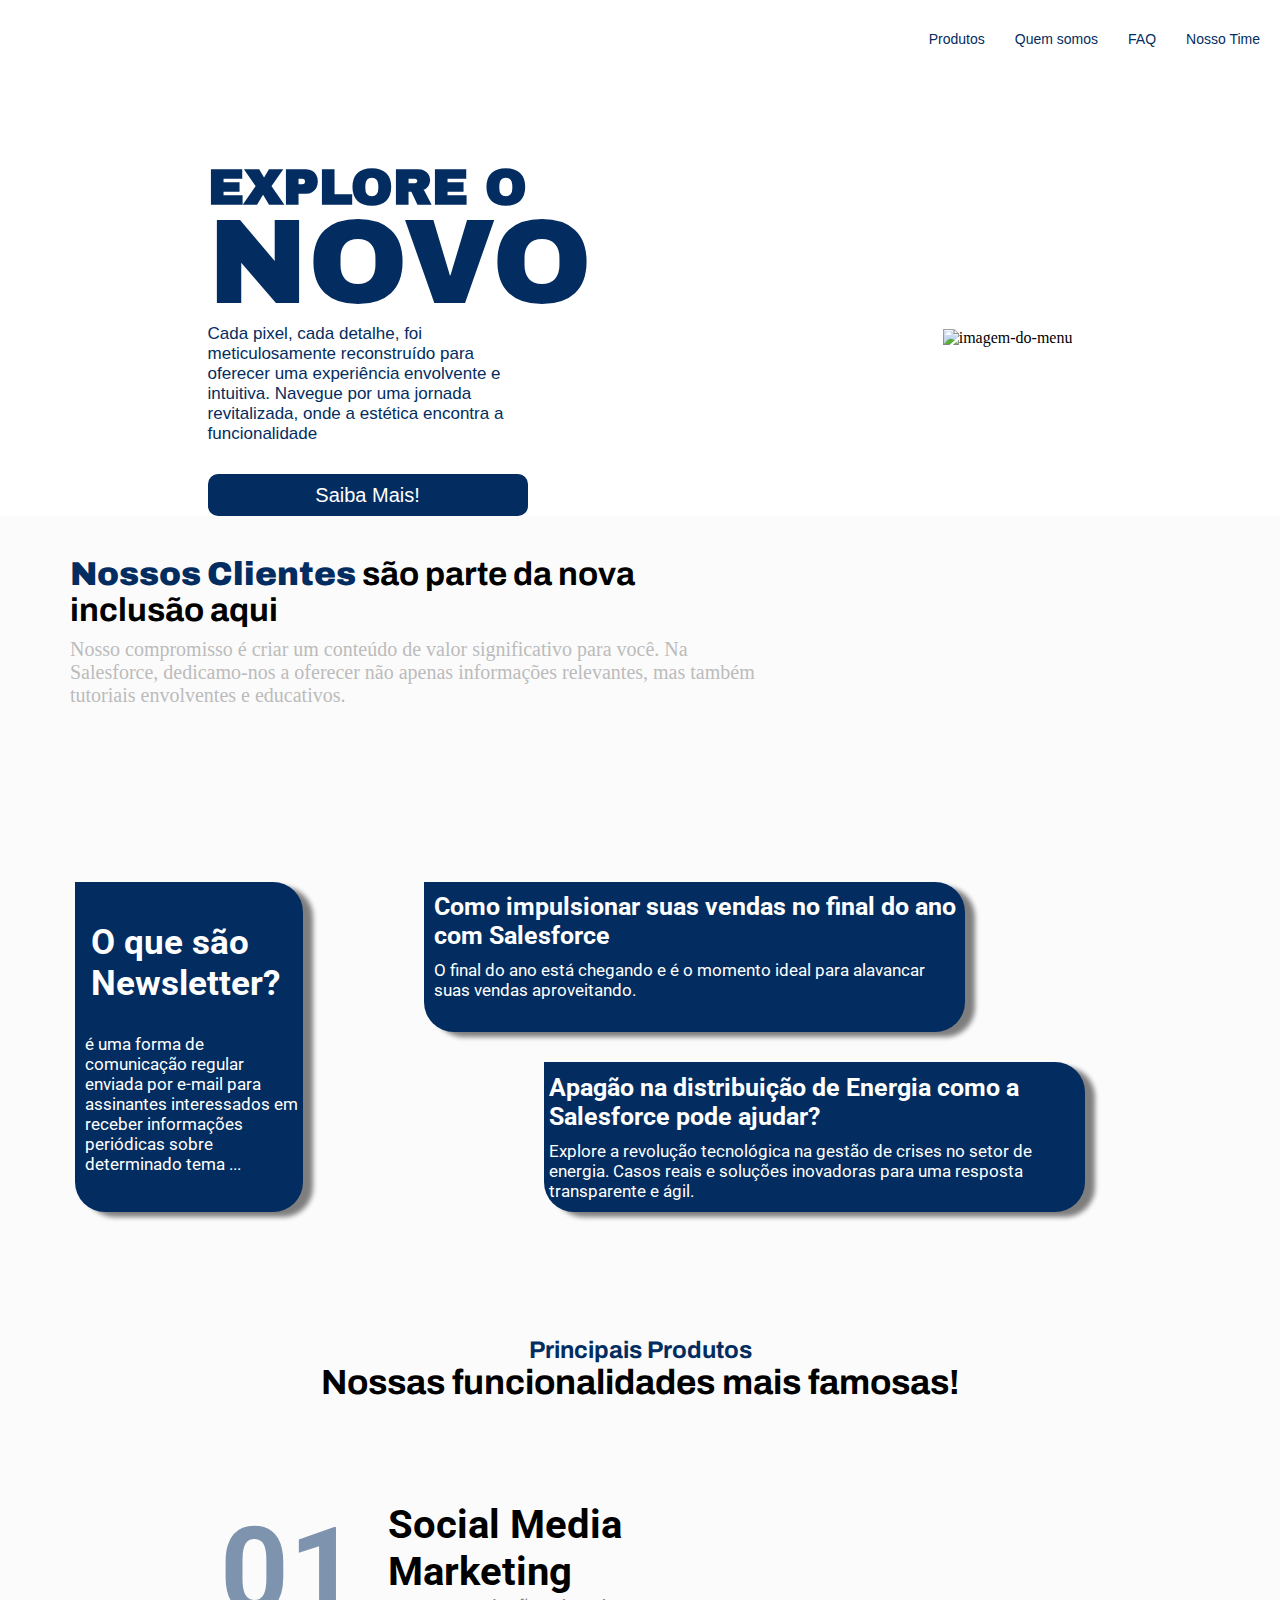
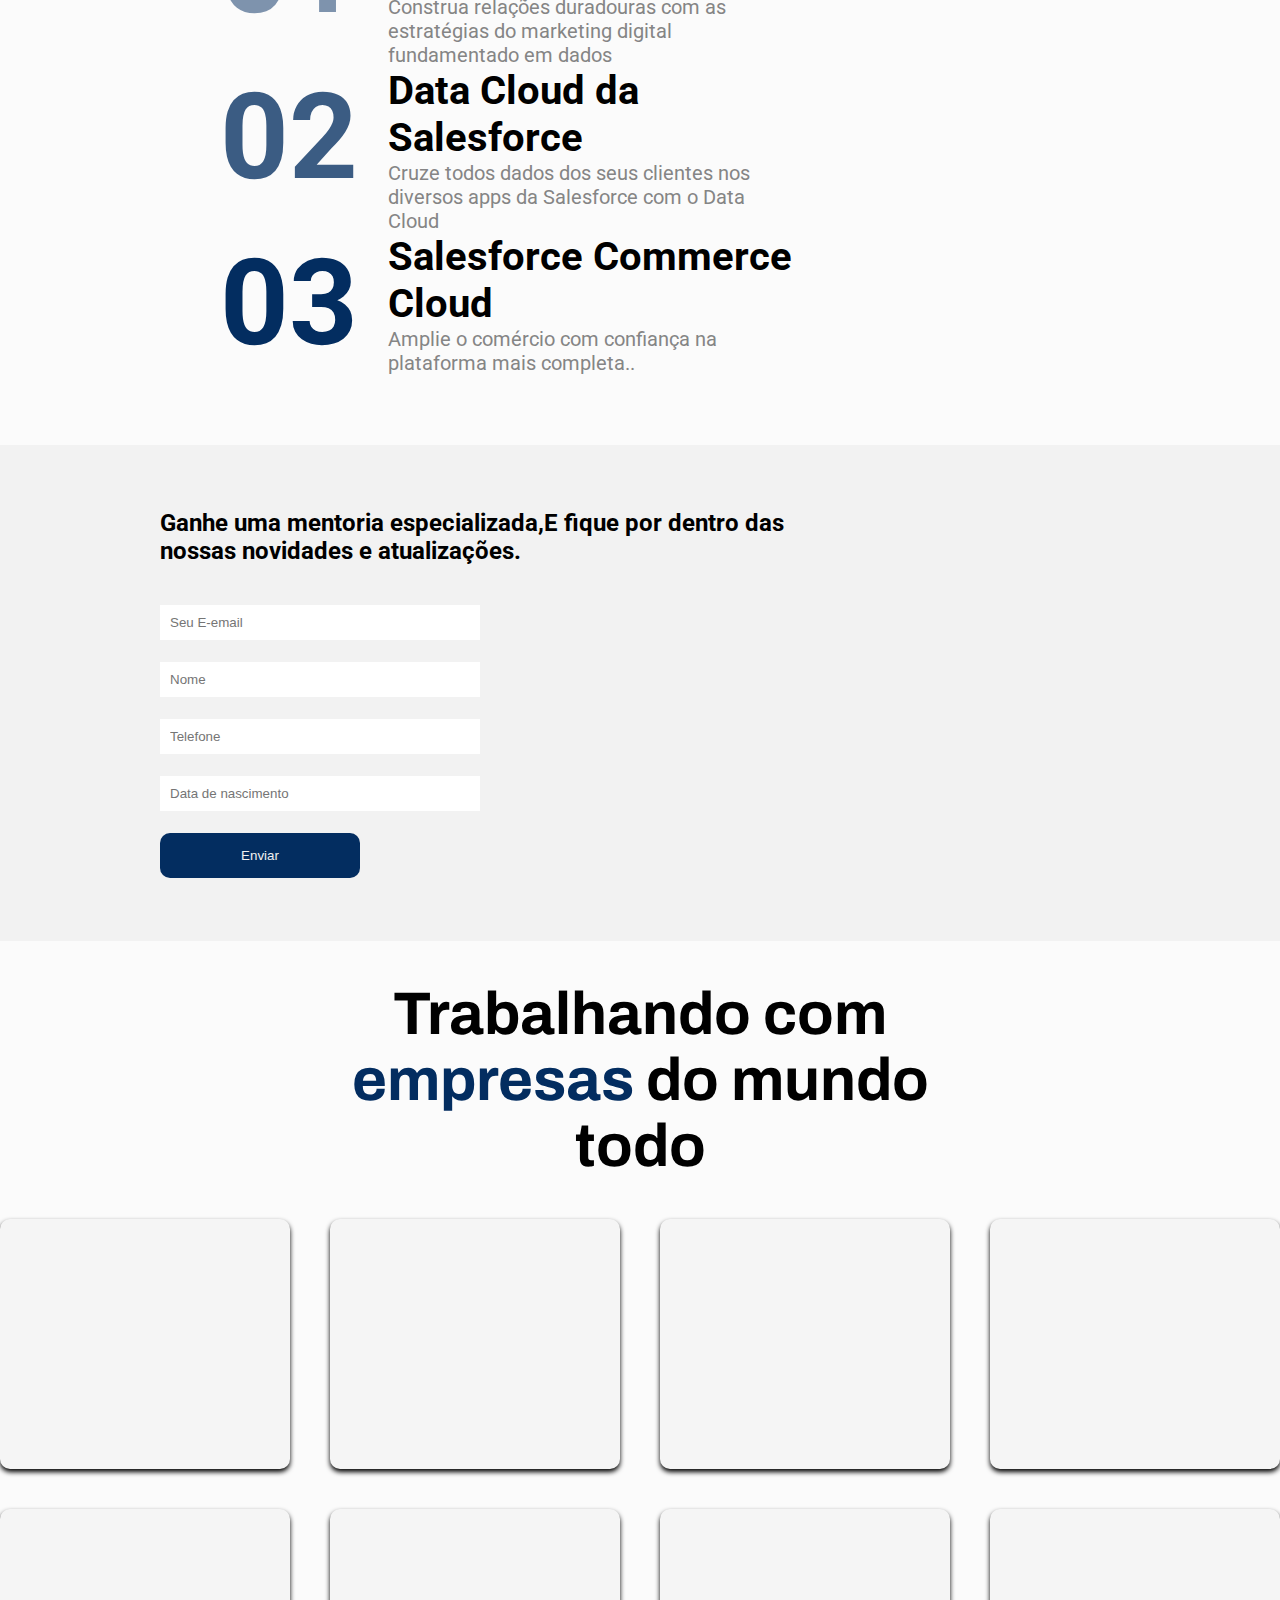
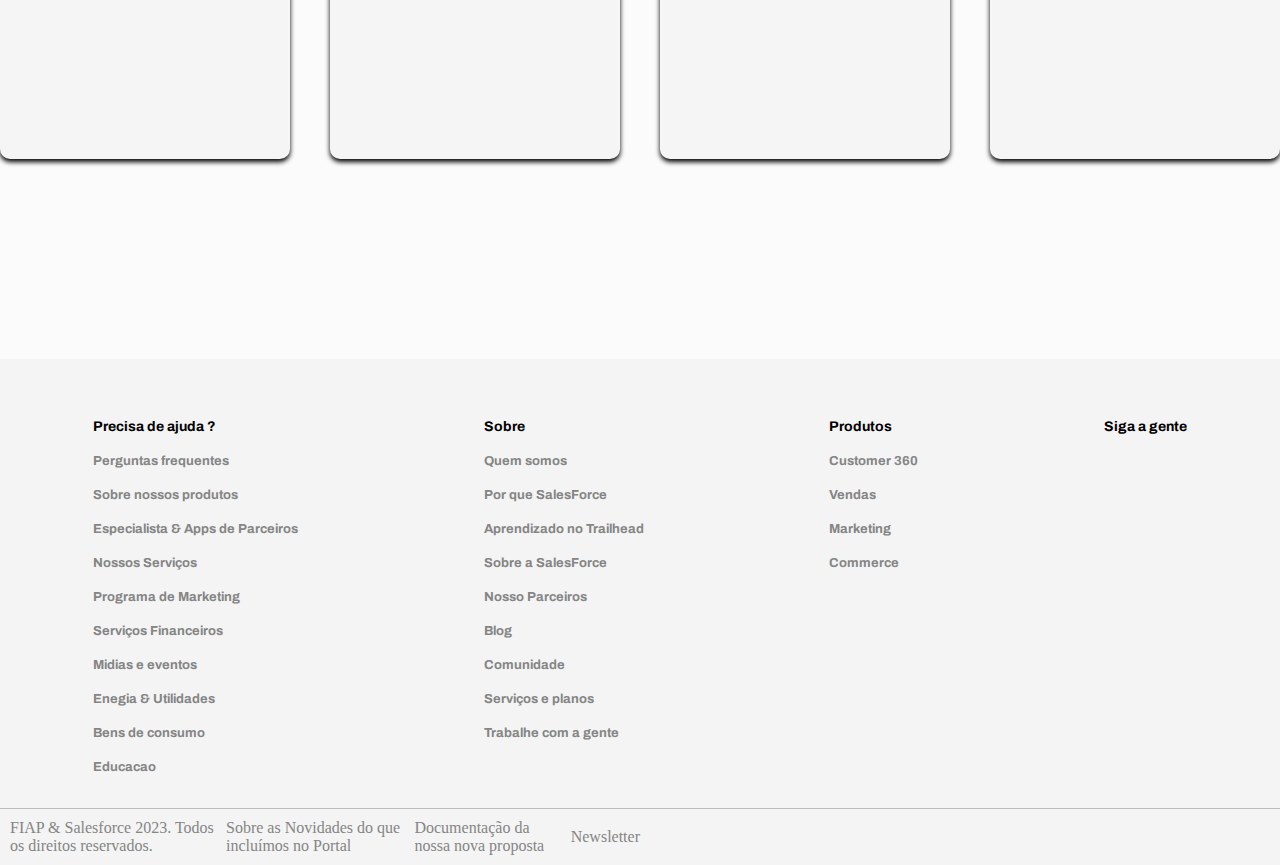
==== index.html @ 3d57b6ba "criando menu hamburguer" ====
<!DOCTYPE html>
<html lang="pt_BR">
<head>
    <meta charset="UTF-8">
    <meta name="viewport" content="width=device-width, initial-scale=1.0">
    <title>SalesFoce</title>
    <link rel="stylesheet" href="./style/style.css">
    <link href="https://fonts.googleapis.com/icon?family=Material+Icons"
      rel="stylesheet">
</head>
<body>
    <header>
  
        <nav class="menu">
            <img class="logo-menu-salesforce" src="./logo/Logo Sales.png" alt="">
        
            <span id="burguer" class="material-icons md-dark" onclick="clickMenu()">menu</span>
            <ul id="linksNavegacao" class="links-de-navegacao">
                <li>
                    <a class="link" href="">Produtos</a>
                </li>
                <li>
                    <a class="link" href="">Quem somos</a>
                </li>
                <li>
                    <a class="link" href="">FAQ</a>
                </li>
                <li>
                    <a class="link" href="">Nosso Time</a>
                </li>
            </ul>
        </nav>
    </header>

    <main>
        <section class="tituloMenu">
            <div class="texto-titulo">
                <h1>EXPLORE O <strong class="titulo-novo">NOVO</strong></h1>
                <p>Cada pixel, cada detalhe, foi meticulosamente reconstruído para oferecer uma experiência envolvente e intuitiva. Navegue por uma jornada revitalizada, onde a estética encontra a 
                 funcionalidade</p>

                <button class="botao-titulo">Saiba Mais!</button>
            </div>

            <img id="imgTituloMenu" src="./imagem/Logo.png" alt="imagem-do-menu">
        </section>

        <section class="titulo-introducao">
                <h2><strong class="nossos-clientes">Nossos Clientes</strong> são parte da
                    nova inclusão aqui</h2>

                <p>Nosso compromisso é criar um conteúdo de valor significativo para você. Na Salesforce, dedicamo-nos a oferecer não apenas informações relevantes, mas também tutoriais envolventes e educativos.</p>
        </section>

        <section class="introducao-card  ">
            <div class="card cardMobile bordaESombra">
                <h2> O que são Newsletter?</h2>
                <p>é uma forma de comunicação regular enviada por e-mail para assinantes interessados em receber informações periódicas sobre determinado tema ...</p>
            </div>

            <div class="cards-imagens">

                <div class="card-esquerda-imagem cardMobile ">
                    <div class="card-meio cardMobile bordaESombra">
                        <h2>Como impulsionar suas vendas no final do ano com Salesforce</h2>
                        <p>O final do ano está chegando e é o momento ideal para alavancar suas vendas aproveitando.</p>
                    </div>
                    
                    <img class="card-imagem-esquerda bordaESombra" src="./imagem/unsplash_wD1LRb9OeEo.jpg" alt="">
                </div>
                
                
                <div class="card-direita-imagem cardMobile">
                    <img class="imagem-card-da-direita bordaESombra" src="./imagem/unsplash_376KN_ISplE.png" alt="">
                    
                    <div class="card-direita bordaESombra">
                        <h2>Apagão na distribuição de Energia como a Salesforce pode ajudar?</h2>
                        <p>Explore a revolução tecnológica na gestão de crises no setor de energia. Casos reais e soluções inovadoras para uma resposta transparente e ágil.</p>
                    </div>
                </div>
                
            </div>
            
            <img class="bordaESombra" src="./imagem/unsplash_mpN7xjKQ_Ns.jpg" alt="">
            
        </section>
        
        <section class="principais-produtos">
            <h2 class="titulo-principais-produtos">Principais Produtos <span class="nossas-funcionalidades">Nossas funcionalidades mais famosas!</span></h2>
            
            <div class="produtos-principais">
                <div class="sequencia-principais-produtos">
                    <div class="produtos">
                        <span class="numeros-produtos numero-um">01</span>
                        <div class="texto-produtos">
                            <h1>Social Media Marketing</h1>
                            <p>Construa relações duradouras com as estratégias do marketing digital fundamentado em dados </p>
                        </div>
                        
                    </div>

                    <div class="produtos">
                        <span class="numeros-produtos numero-dois">02</span>
                        <div class="texto-produtos">
                            <h1>Data Cloud da Salesforce</h1>
                            <p>Cruze todos dados dos seus clientes nos diversos apps da Salesforce com o Data Cloud</p>
                        </div>
                </div>

                <div class="produtos">
                        <span class="numeros-produtos numero-tres">03</span>
                        <div class="texto-produtos">
                            <h1>Salesforce Commerce Cloud </h1>
                            <p>Amplie o comércio com confiança na plataforma mais completa..  </p>
                        </div>
                    </div>
                </div>

                <img class="imagem-urso"  src="./imagem/image 24.png" alt="">
            </div>
        </section>

        <section class="ganhe-mentoria"> 
            <div class="formulario-ganhe">
                <h2 class="titulo-ganhe-mentoria">Ganhe uma mentoria especializada,E fique por dentro das nossas novidades e atualizações.</h2>

                <form action="" class="fomulario">
                    <input type="email" placeholder="Seu E-email" required>

                    <input type="nome"  placeholder="Nome" required>

                    <input type="text" placeholder="Telefone" required >

                    <input type="text" placeholder="Data de nascimento" required>

                    <button class="botao-formulario" s>Enviar</button>
                </form>
           </div>
            <img src="./imagem/php-sf-blog-removebg-preview 1.png" alt="">
        </section>

        <section class="cards-empresa">
            <h2>Trabalhando com <span class="empresas">empresas </span>do mundo todo</h2>
            <div class="cards-parceiros">
                <div class="cards-empresas">
                    <img src="./imagem-empresa/5.png" alt="">
                </div>

                <div class="cards-empresas">
                    <img src="./imagem-empresa/1.png" alt="">
                </div>

                <div class="cards-empresas">
                    <img src="./imagem-empresa/3.png" alt="">
                </div>

                <div class="cards-empresas">
                    <img src="./imagem-empresa/4.png" alt="">
                </div>

                <div class="cards-empresas">
                    <img src="./imagem-empresa/2.png" alt="">
                </div>

                <div class="cards-empresas">
                    <img src="./imagem-empresa/6.png" alt="">
                </div>

                <div class="cards-empresas">
                    <img src="./imagem-empresa/7.png" alt="">
                </div>

                <div class="cards-empresas">
                    <img src="./imagem-empresa/1.png" alt="">
                </div>
            </div>
        </section>
    </main>

    <footer class="rodape">
        <div class="rodape-conteudo">
            <div class="conteudo">
                <h3>Precisa de ajuda ?</h3>
                <a href="">Perguntas frequentes</a>
                <a href="">Sobre nossos produtos</a>
                <a href="">Especialista & Apps de Parceiros</a>
                <a href="">Nossos Serviços</a>
                <a href="">Programa de Marketing</a>
                <a href="">Serviços Financeiros</a>
                <a href="">Midias e eventos</a>
                <a href="">Enegia & Utilidades</a>
                <a href="">Bens de consumo</a>
                <a href="">Educacao</a>
            </div>

            <div class="conteudo">
                <h3>Sobre</h3>
                <a href="">Quem somos</a>
                <a href="">Por que SalesForce</a>
                <a href="">Aprendizado no Trailhead</a>
                <a href="">Sobre a SalesForce</a>
                <a href="">Nosso Parceiros</a>
                <a href="">Blog</a>
                <a href="">Comunidade</a>
                <a href="">Serviços e planos</a>
                <a href="">Trabalhe com a gente</a>
            </div>

            <div class="conteudo">
                <h3>Produtos</h3>
                <a href="">Customer 360</a>
                <a href="">Vendas</a>
                <a href="">Marketing</a>
                <a href="">Commerce</a>
            </div>

            <div class="conteudo">
                <h3>Siga a gente</h3>
                <a href="#">
                    <i class="fa-brands fa-instagram"></i>
                </a>

                <a href="#">
                    <i class="fa-brands fa-facebook"></i>
                </a>

                <a href="">
                    <i class="fa-brands fa-linkedin"></i>
                </a>

            </div>
        </div>
    </footer>

    <footer class="segundo-rodape">

         <div class="segundo-rodape-conteudo">
            
            <div class="conteudo-rodape">
                <a href="">FIAP & Salesforce 2023.
                    Todos os direitos reservados.</a>
            </div>

            <div class="conteudo-rodape">
                <a href="">Sobre as Novidades do que incluímos no Portal</a>
            </div>

            <div class="conteudo-rodape">
                <a href="">Documentação da nossa nova proposta</a>
            </div>

            <div class="conteudo-rodape">
                <a href="">Newsletter</a>
            </div>
            <img src="./logo/Logo Sales.png" alt="">
        </div>
        <img class="logo-fiap" src="./logo/Logo Fiap.png" alt="">
    </footer>
    <script>
        function clickMenu(){
           if( linksNavegacao.style.display == 'block'){
                linksNavegacao.style.display = 'none'
           }else{
            linksNavegacao.style.display = 'block'
           }
        }
    </script>    
</body>
</html>
---- style/style.css ----
@import url('https://fonts.googleapis.com/css2?family=Archivo+Black&display=swap');
@import url('https://fonts.googleapis.com/css2?family=Archivo:wght@100;200;300;400;500;600&display=swap');
@import url('https://fonts.googleapis.com/css2?family=Roboto:wght@100;300;400;500;700&display=swap');

*{
    margin: 0px;

    padding: 0px;
}

:root{
    --cor-primaria: #032d60;
    --cor-secundaria: #ffffff;
}



body{
    background-color: #fbfbfb;
}


/* menu de navegação */
header{
    width: 100%;
    height: 70px;
    background-color: var(--cor-secundaria);
    
}

.menu{
    display: flex;
    justify-content: space-between;
    align-items: center;
}

#burguer{
    display: none;
}

.logo-menu-salesforce{
    margin-top: 10px;
    margin-left: 20px;
    width: 70px;
    
}

.links-de-navegacao{
    margin-right: 20px;
    display: flex;
    flex-direction: row;
    justify-content: flex-end;
    gap: 30px;
}

.links-de-navegacao li{
    list-style: none;

    margin-top: 30px;
}

.links-de-navegacao a{
    text-decoration: none;
    color: #032d60;
    font-family: 'Inter', sans-serif;
    font-size: 14px;
}


 a.link::after{
    background: #032d60;
    content: "";
    display: block;
    height: 2px;
    left: 0;
    transition: all .4s ease;
    width: 0px;
}

a.link:hover::after{
    width: 100%;
}
 

/* fim menu de navegação */

/* introdução do menu  */
.tituloMenu{
    width: 100%;
    padding-top: 90px;
    background-color: var(--cor-secundaria);
    display: flex;
    flex-direction: row;
    justify-content: space-around;
    align-items: center;
    flex-wrap: wrap;

}

.texto-titulo{
    width: 25%;
    color: #032d60;
    
    display: flex;
    flex-direction: column;
}

.texto-titulo h1{
    font-size: 50px;
    font-family: 'Archivo Black', sans-serif;
}

.titulo-novo{
    font-size: 120px;
    font-style: normal;
    font-weight: 400;
    line-height: 80%;
}

.texto-titulo p{
    margin-top: 10px;
    text-align: left;
    font-family: sans-serif;
    font-size: 17px;
}

.botao-titulo{
    margin-top: 30px;
    border-style: none;
    width: 100%;
    height: 42px;
    border-radius: 10px;

    background-color: var(--cor-primaria);
    color: var(--cor-secundaria);
    font-size: 20px;
    transition: 1.05s;
    cursor: pointer;
}

.botao-titulo:hover{
    background-color: rgb(25, 132, 247);
    transform: scale(1.1);
}

/* introdução  */
.titulo-introducao{
    width: 700px;
    margin-top: 40px;
    margin-left: 70px;

    
}

.titulo-introducao h2{
    font-family: "Archivo";
    font-size: 33px;
    font-style: normal;
    font-weight: 700;
    line-height: normal;
}

.nossos-clientes{
    color: var(--cor-primaria);
}

.titulo-introducao p{
    margin-top: 10px;
    color: #bbb;
    font-size: 20px;
    font-weight: 400;
   
}

/* introducao card */

.introducao-card{
    margin-top: 100px;
    display: flex;
    padding: 75px;
    
}

.card{
    width: 25%;
    height: 330px;
    border-radius: 10px;
    color: var(--cor-secundaria);
    background-color: var(--cor-primaria);

    display: flex;
    flex-direction: column;
    align-items: center;
}

.card h2{
    margin-top: 40px;
    margin-left: 16px;
    margin-bottom: 20px;
    font-size: 35px;
    font-weight: 700;
    font-family: "Roboto";
}

.card p{
    margin-left: 10px;
    margin-top: 10px;
    text-align: left;
    font-size: 17px;
    font-family: "Roboto";   
}

.card-meio{
    width: 60%;
    height: 150px;
    border-radius: 10px;
    color: var(--cor-secundaria);
    background-color: var(--cor-primaria);

    display: flex;
    flex-direction: column;
}

.card-meio h2{
    margin-top: 10px;
    margin-left: 10px;
    font-family: "Roboto";
    font-size: 25px;

}

.card-meio p {
    margin-top: 10px;
    margin-left: 10px;
    font-family: "Roboto";
    font-size: 17px;
}

.card-imagem-esquerda{
    height: 100%;
}

.card-direita-imagem, .card-esquerda-imagem{
    display: flex;
    flex-direction: row;
    justify-content: space-evenly;
    align-items: flex-end;
}

.card-direita{
    width: 60%;
    height: 150px;
    border-radius: 10px;
    background-color: var(--cor-primaria);
    color: var(--cor-secundaria);

    display: flex;
    flex-direction: column;
    justify-content: center;
}

.card-direita h2{
    margin-left: 5px;
    font-size: 25px;
    font-family: "Roboto";
}

.card-direita p{
    margin-top: 10px;
    margin-left: 5px;
    font-family: "Roboto";
    font-size: 17px;
}


.cards-imagens{
    display: flex;
    flex-direction: column;

    gap: 30px;
}

/* Principais-produtos */
.principais-produtos{
    margin-top: 50px;
    text-align: center;
}

.principais-produtos .titulo-principais-produtos{
    font-family: 'Archivo', sans-serif;
    color: var(--cor-primaria);

}

.nossas-funcionalidades{
    display: flex;
    justify-content: center;

    font-family: 'Archivo', sans-serif;
    font-size: 35px;
    font-weight: 700;
    color: black;
}

.produtos-principais{
    display: flex;
    flex-direction: row;
    justify-content: space-around;

    padding: 60px;
}


.sequencia-principais-produtos{
    padding: 0 10%;
}

.sequencia-principais-produtos{
    width: 50%;
    display: flex;
    flex-direction: column;
    padding: 10px 30px;
    text-align: left;
    margin-top: 30px;
}

.produtos{
    display: flex;
    flex-direction: row;
    gap: 30px;
}

.texto-produtos{
    display: flex;
    flex-direction: column;
    justify-content: center;

    font-size: 20px;
    font-family: "Roboto";
}

.texto-produtos p{
    color: #858585;
    text-align: left;
}

.numeros-produtos{
    font-size: 120px;
    font-weight: 700;
    font-family: "Roboto";
}

.numero-um{
    color: #032d6081;
}

.numero-dois{
    color: #032d60c5;
}

.numero-tres{
    color: var(--cor-primaria);
}

/* fim Principais-produtos */

/* formulario */
.ganhe-mentoria{
    height: 496px;
    background-color: #F2F2F2;
    display: flex;
    flex-direction: row;
    justify-content: space-around;
    align-items: center;
}

.titulo-ganhe-mentoria{
    font-family: "Roboto";
}

.formulario-ganhe{
    width: 50%;
    gap: 30px;
    display: flex;
    flex-direction: column;
    justify-content: center;
}

.fomulario{
    width: 50%;
    margin-top: 10px;
    display: flex;
    flex-direction: column;
    gap: 22px;
}

.fomulario input{
    padding: 10px;
    border-style: none;
}

.fomulario input:focus{
    outline: none;
}

.botao-formulario{
    width: 200px;
    padding: 15px;

    border-style: none;
    border-radius: 10px;
    background-color: var(--cor-primaria);
    color: #F1F1F1;

    transition: 1.05s;
    cursor: pointer;

}

.botao-formulario:hover{
    background-color: #4A7CFF;
}

/* caeds empresas */
.cards-empresa{
    display: flex;
    flex-wrap: wrap;
    justify-content: center;

    margin-top: 40px;
}

.cards-empresa h2 {
    width: 55%;
    text-align: center;
    font-size: 60px;
    font-weight: 700;
    font-family: "Archivo";
}

.empresas{
    color: var(--cor-primaria);
}

.cards-parceiros{
    display: flex;
    flex-direction: row;
    justify-content: center;
    flex-wrap: wrap;
    gap: 40px;

    margin-top: 40px;
}

.cards-empresas{
    width:  290px;
    height: 250px;
    border-radius: 10px;
    background-color: #f5f5f5;
    box-shadow: 0px 3px 5px black;

    display: flex;
    align-items: center;

}

.cards-empresas img{
   width: 100%;
   border-radius: 10px;
}
/* Rodape */

.rodape{
    background-color: #F4F4F4;
    height: 450px;
    margin-top: 200px;
}

.rodape-conteudo{
    display: flex;
    flex-direction: row;
    justify-content: space-around;
}

.conteudo{
    display: flex;
    flex-direction: column;
    gap: 20px;
    margin-top: 60px
}

.rodape-conteudo h3{
    font-family: "Archivo";
    font-size: 14px;
}

.rodape-conteudo a{
    text-decoration: none;
    font-family: "Archivo";
    color: #858585;
    font-size: 13px;
    font-weight: 700;
}

/* segundo rodape */
.segundo-rodape{
    background-color: #F4F4F4;
    box-shadow: 0px 0px 0px 1px #bbb;
    display: flex;
    justify-content: space-between;
}

.segundo-rodape-conteudo{
    width: 50%;

    display: flex;
    flex-direction: row;
    align-items: center;
    
    gap: 10px;
    padding: 10px;

}

.conteudo-rodape{
    display: flex;
    justify-content: space-between;
}

.conteudo-rodape a{
   text-decoration: none;
   color: #858585
}


.logo-fiap{
    right: 40px;
}

@media screen and (max-width: 430px) {
    html{
        background-color: yellowgreen;
    }

    .links-de-navegacao{
        display: none;
    }

    .links-de-navegacao{
        display: flex;
        flex-direction: column;
    }

    #burguer{
        display: flex;
        justify-content: flex-end;
    }

    .tituloMenu{
        flex-direction: column;
    }

    .texto-titulo{
        width: 60%;
    }

    #imgTituloMenu{
        margin-top: 8%;
    }

    .texto-titulo p{
        font-size: 25px;
    }

    .titulo-introducao h2{
        font-size: 30px;
    }

    .titulo-introducao p{
        font-size: 27px;
    }

    .introducao-card{
        display: flex;
        flex-direction: column;
        align-items: center;
    }

    .introducao-card img{
        display: none;
    }

    .card{
        width: 80%;
        height: 200px;
        margin-bottom: 3%;
    }

    .card-meio, .card-direita{
        width: 80%;
        height: 200px;
        justify-content: center;
    }

    .cardMobile p{
        font-size: 20px;
    }

    .introducao-card h2{
        text-transform: uppercase ;
    }

    .produtos-principais{
        display: flex;
        flex-direction: column;
    }

    .sequencia-principais-produtos{
        width: 80%;
    }

    .ganhe-mentoria{
        display: flex;
        flex-direction: column;
    }

    .ganhe-mentoria img{
        display: none;
    }

    .titulo-ganhe-mentoria{
      width: 65%;
      align-items: center;
    }

    .formulario-ganhe{
        width: 100%;
        display: flex;
        align-items: center;
    }

    .rodape{
        display: none;
    }

    .segundo-rodape{
        margin-top: 10%;
    }

    .logo-fiap{
        display: none;
    }

    .segundo-rodape-conteudo{
        width: 100%;
    }

    

}

html{
    width: 100%;
    display: flex;
}

body{
    flex-direction: column;
    display: flex;
}

.bordaESombra{
    border-radius: 0px 30px 30px 30px;
    box-shadow: 10px 5px 5px rgba(0, 0, 0, 0.498);
}
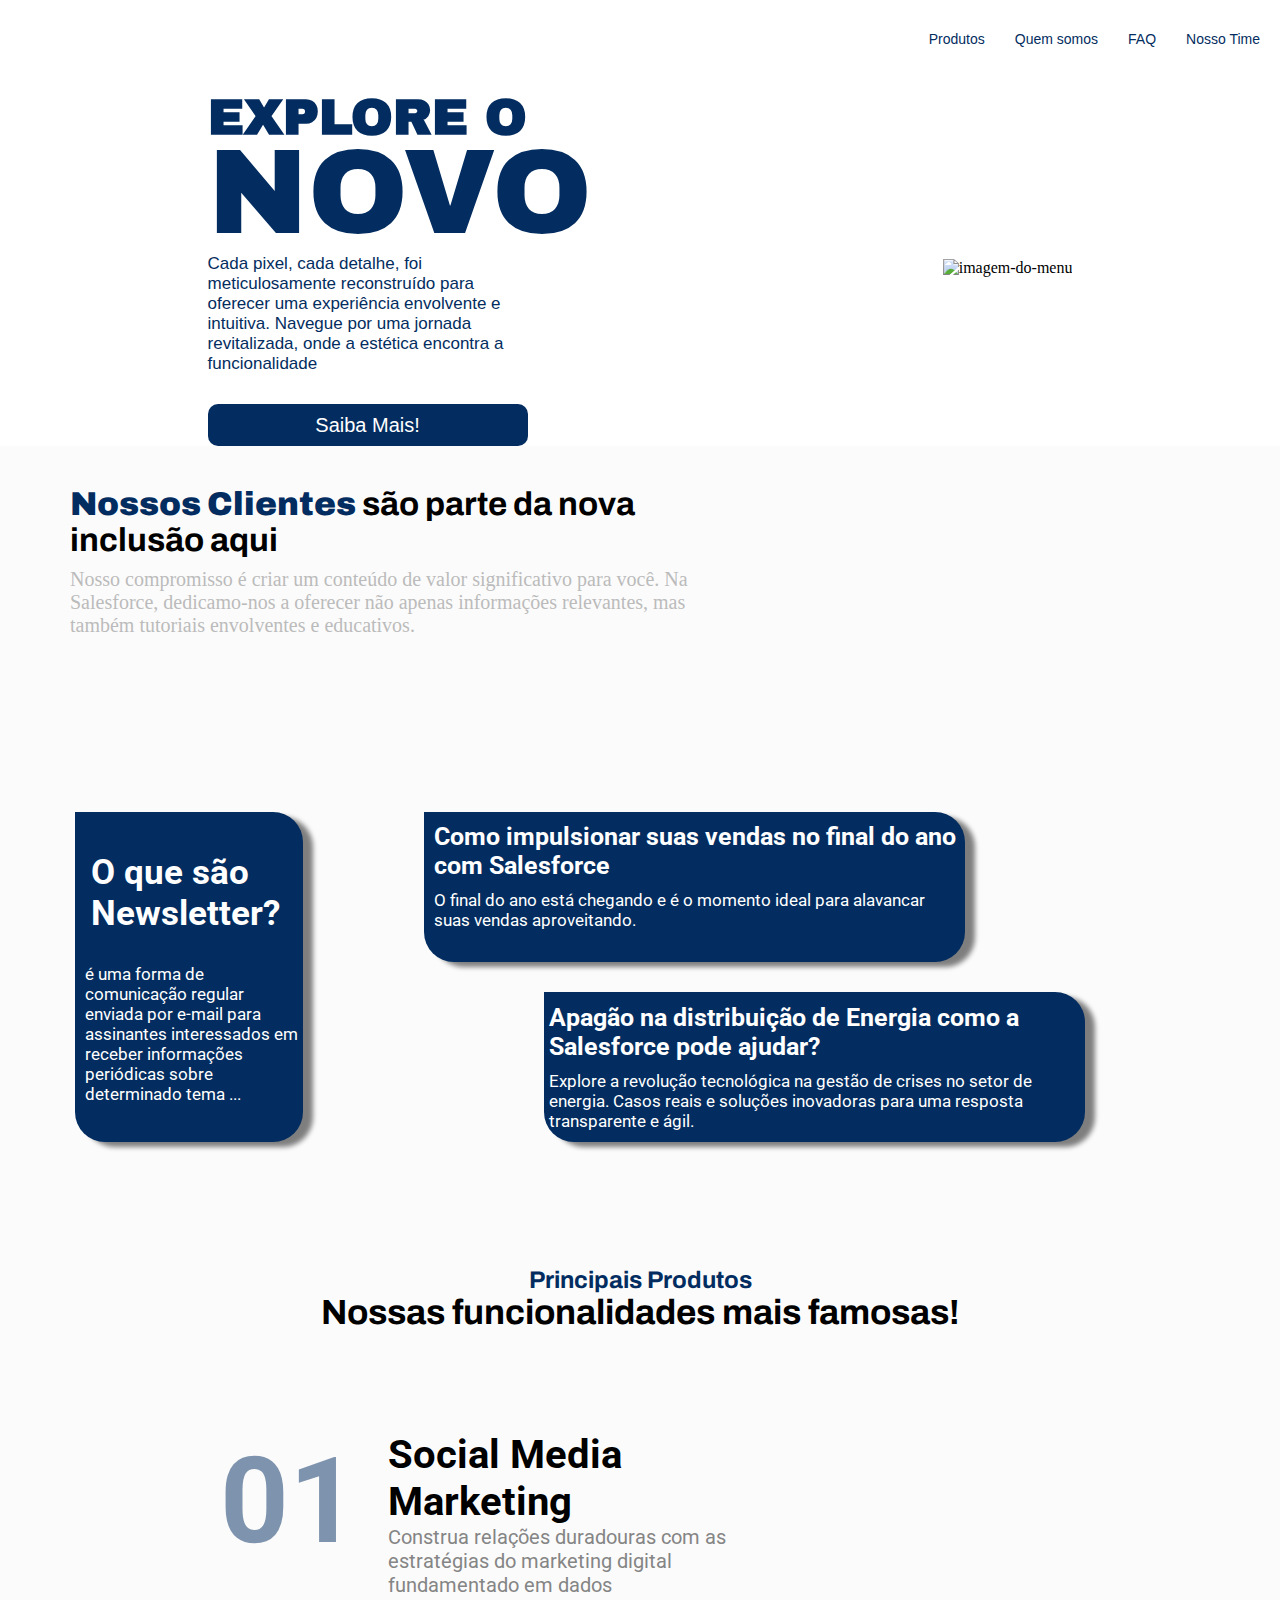
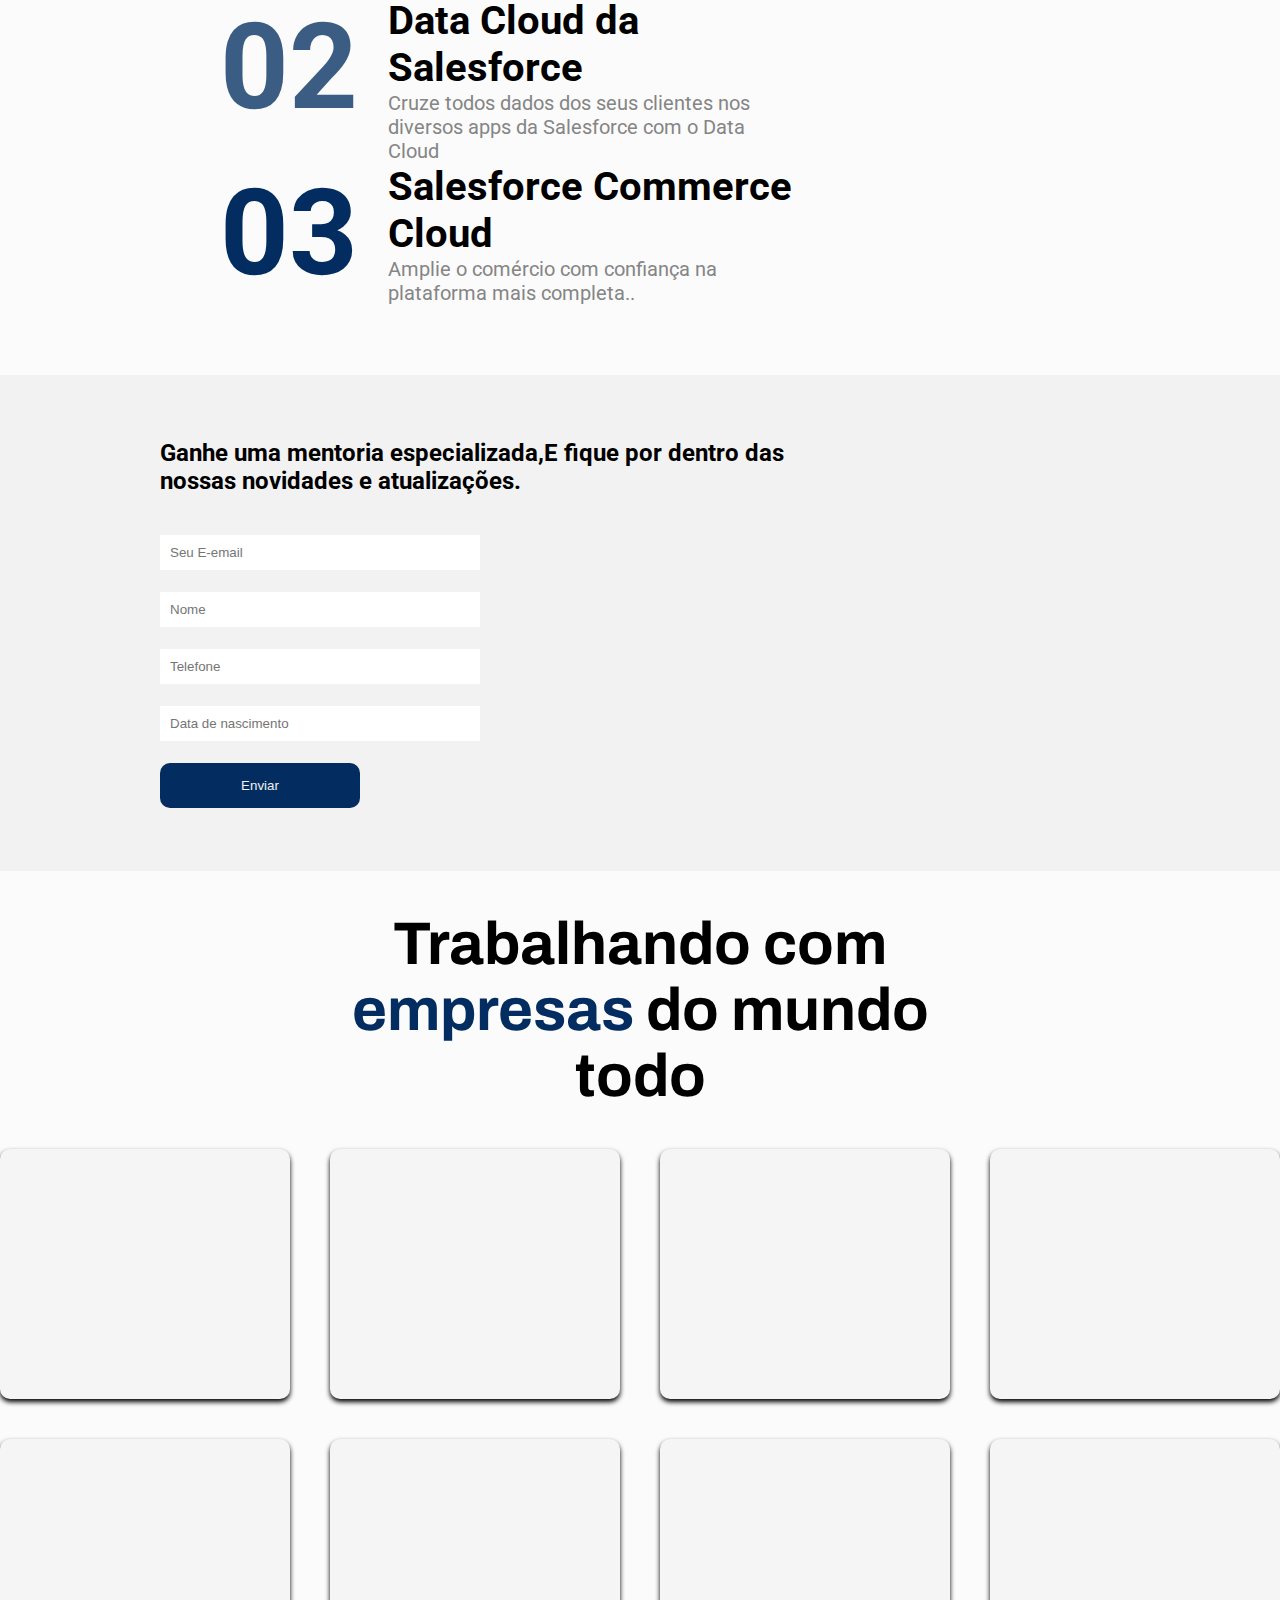
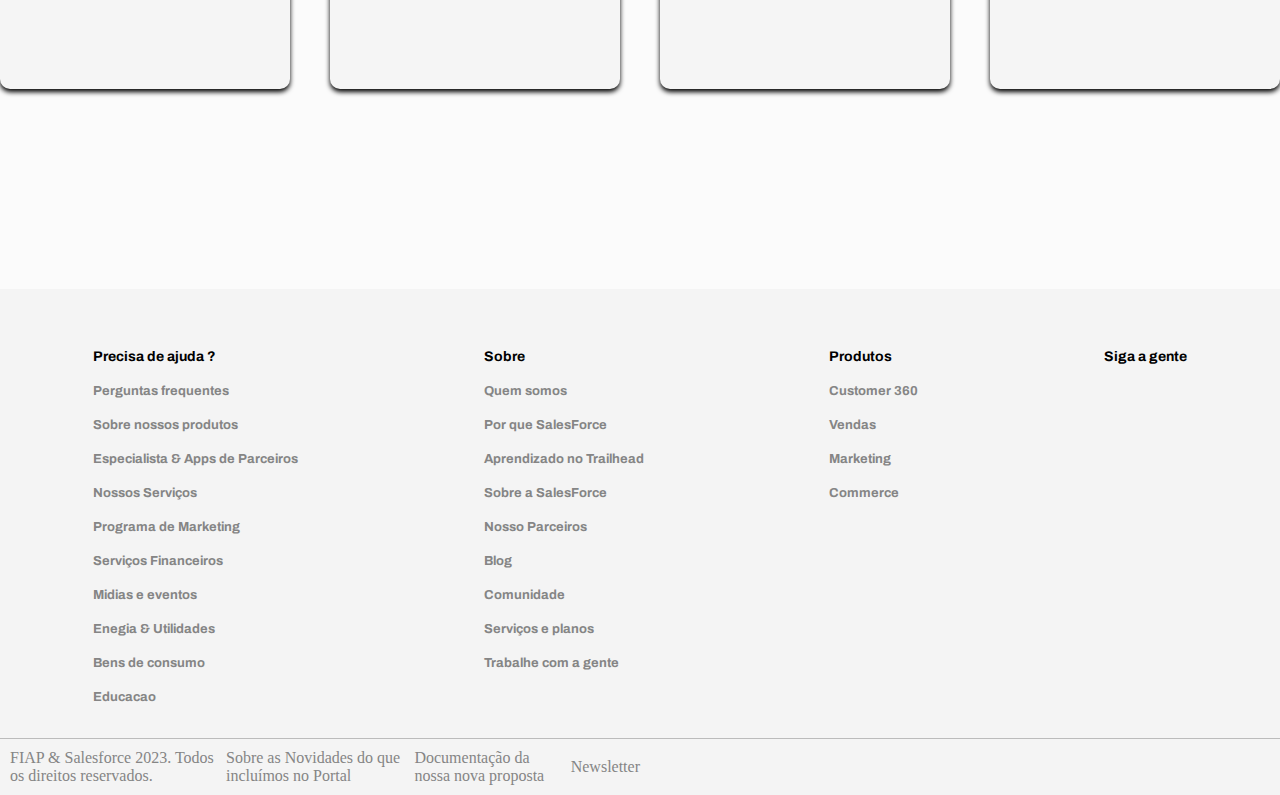
==== commit 8f7ee5c1: "ajustando o hamburguer" ====
--- a/index.html
+++ b/index.html
@@ -1,12 +1,11 @@
 <!DOCTYPE html>
-<html lang="pt_BR">
+<html lang="pt-BR">
 <head>
     <meta charset="UTF-8">
     <meta name="viewport" content="width=device-width, initial-scale=1.0">
-    <title>SalesFoce</title>
+    <title>SalesForce</title>
     <link rel="stylesheet" href="./style/style.css">
-    <link href="https://fonts.googleapis.com/icon?family=Material+Icons"
-      rel="stylesheet">
+    <link href="https://fonts.googleapis.com/icon?family=Material+Icons"rel="stylesheet">
 </head>
 <body>
     <header>
@@ -256,14 +255,6 @@
         </div>
         <img class="logo-fiap" src="./logo/Logo Fiap.png" alt="">
     </footer>
-    <script>
-        function clickMenu(){
-           if( linksNavegacao.style.display == 'block'){
-                linksNavegacao.style.display = 'none'
-           }else{
-            linksNavegacao.style.display = 'block'
-           }
-        }
-    </script>    
+    <script src="./Javascript/script.js"></script>    
 </body>
 </html>--- a/style/style.css
+++ b/style/style.css
@@ -25,13 +25,14 @@
     width: 100%;
     height: 70px;
     background-color: var(--cor-secundaria);
-    
+    position: fixed;
+
 }
 
 .menu{
     display: flex;
     justify-content: space-between;
-    align-items: center;
+    align-items: flex-start;
 }
 
 #burguer{
@@ -42,7 +43,7 @@
     margin-top: 10px;
     margin-left: 20px;
     width: 70px;
-    
+
 }
 
 .links-de-navegacao{
@@ -80,7 +81,7 @@
 a.link:hover::after{
     width: 100%;
 }
- 
+
 
 /* fim menu de navegação */
 
@@ -100,7 +101,7 @@
 .texto-titulo{
     width: 25%;
     color: #032d60;
-    
+
     display: flex;
     flex-direction: column;
 }
@@ -145,11 +146,9 @@
 
 /* introdução  */
 .titulo-introducao{
-    width: 700px;
+    width: 50%;
     margin-top: 40px;
     margin-left: 70px;
-
-    
 }
 
 .titulo-introducao h2{
@@ -169,7 +168,7 @@
     color: #bbb;
     font-size: 20px;
     font-weight: 400;
-   
+
 }
 
 /* introducao card */
@@ -178,7 +177,7 @@
     margin-top: 100px;
     display: flex;
     padding: 75px;
-    
+
 }
 
 .card{
@@ -207,7 +206,7 @@
     margin-top: 10px;
     text-align: left;
     font-size: 17px;
-    font-family: "Roboto";   
+    font-family: "Roboto";
 }
 
 .card-meio{
@@ -229,7 +228,7 @@
 
 }
 
-.card-meio p {
+.card-meio p{
     margin-top: 10px;
     margin-left: 10px;
     font-family: "Roboto";
@@ -516,7 +515,7 @@
     display: flex;
     flex-direction: row;
     align-items: center;
-    
+
     gap: 10px;
     padding: 10px;
 
@@ -537,23 +536,41 @@
     right: 40px;
 }
 
-@media screen and (max-width: 430px) {
-    html{
-        background-color: yellowgreen;
+@media (max-width: 430px) {
+    header{
+        position: fixed;
     }
 
     .links-de-navegacao{
         display: none;
     }
 
-    .links-de-navegacao{
+
+    #burguer{
+        width: 7%;
         display: flex;
-        flex-direction: column;
-    }
-
-    #burguer{
-        display: flex;
-        justify-content: flex-end;
+        justify-content: center;
+        font-size: 50px;
+
+    }
+
+    .menu-open{
+        display: block;
+        width: 25%;
+        text-align: center;
+        
+        position: absolute;
+        right:  -15px;
+        top: 65px;
+
+        background-color: #fcfcfc;
+        box-shadow: 1px 1px 1px black;;
+        border-radius: 5px;
+    }
+
+    .menu-open a{
+        color: var(--cor-primaria);
+        font-size: 20px;
     }
 
     .tituloMenu{
@@ -572,12 +589,17 @@
         font-size: 25px;
     }
 
+    .titulo-introducao{
+        width: 80%;
+    }
+
     .titulo-introducao h2{
-        font-size: 30px;
+        font-size: 50px;
+        align-items: center;
     }
 
     .titulo-introducao p{
-        font-size: 27px;
+        font-size: 35px;
     }
 
     .introducao-card{
@@ -592,13 +614,13 @@
 
     .card{
         width: 80%;
-        height: 200px;
-        margin-bottom: 3%;
+        height: 350px;
+        margin-bottom: 6%;
     }
 
     .card-meio, .card-direita{
         width: 80%;
-        height: 200px;
+        height: 350px;
         justify-content: center;
     }
 
@@ -622,15 +644,11 @@
     .ganhe-mentoria{
         display: flex;
         flex-direction: column;
+        height: 15%;
     }
 
     .ganhe-mentoria img{
         display: none;
-    }
-
-    .titulo-ganhe-mentoria{
-      width: 65%;
-      align-items: center;
     }
 
     .formulario-ganhe{
@@ -639,12 +657,34 @@
         align-items: center;
     }
 
+    .titulo-ganhe-mentoria{
+        font-size: 50px;
+        text-align: center;
+    }
+
+    .fomulario{
+        height: 60%;
+    }
+
+    .fomulario input{
+        width: 100%;
+        height: 70PX;
+        border-radius: 10PX;
+
+        font-size: 20PX;
+    }
+
+    .botao-formulario{
+        height: 70px;
+        font-size: 20px;
+    }
+
     .rodape{
         display: none;
     }
 
     .segundo-rodape{
-        margin-top: 10%;
+        margin-top: 50%;
     }
 
     .logo-fiap{
@@ -654,9 +694,6 @@
     .segundo-rodape-conteudo{
         width: 100%;
     }
-
-    
-
 }
 
 html{
@@ -673,3 +710,6 @@
     border-radius: 0px 30px 30px 30px;
     box-shadow: 10px 5px 5px rgba(0, 0, 0, 0.498);
 }
+
+
+
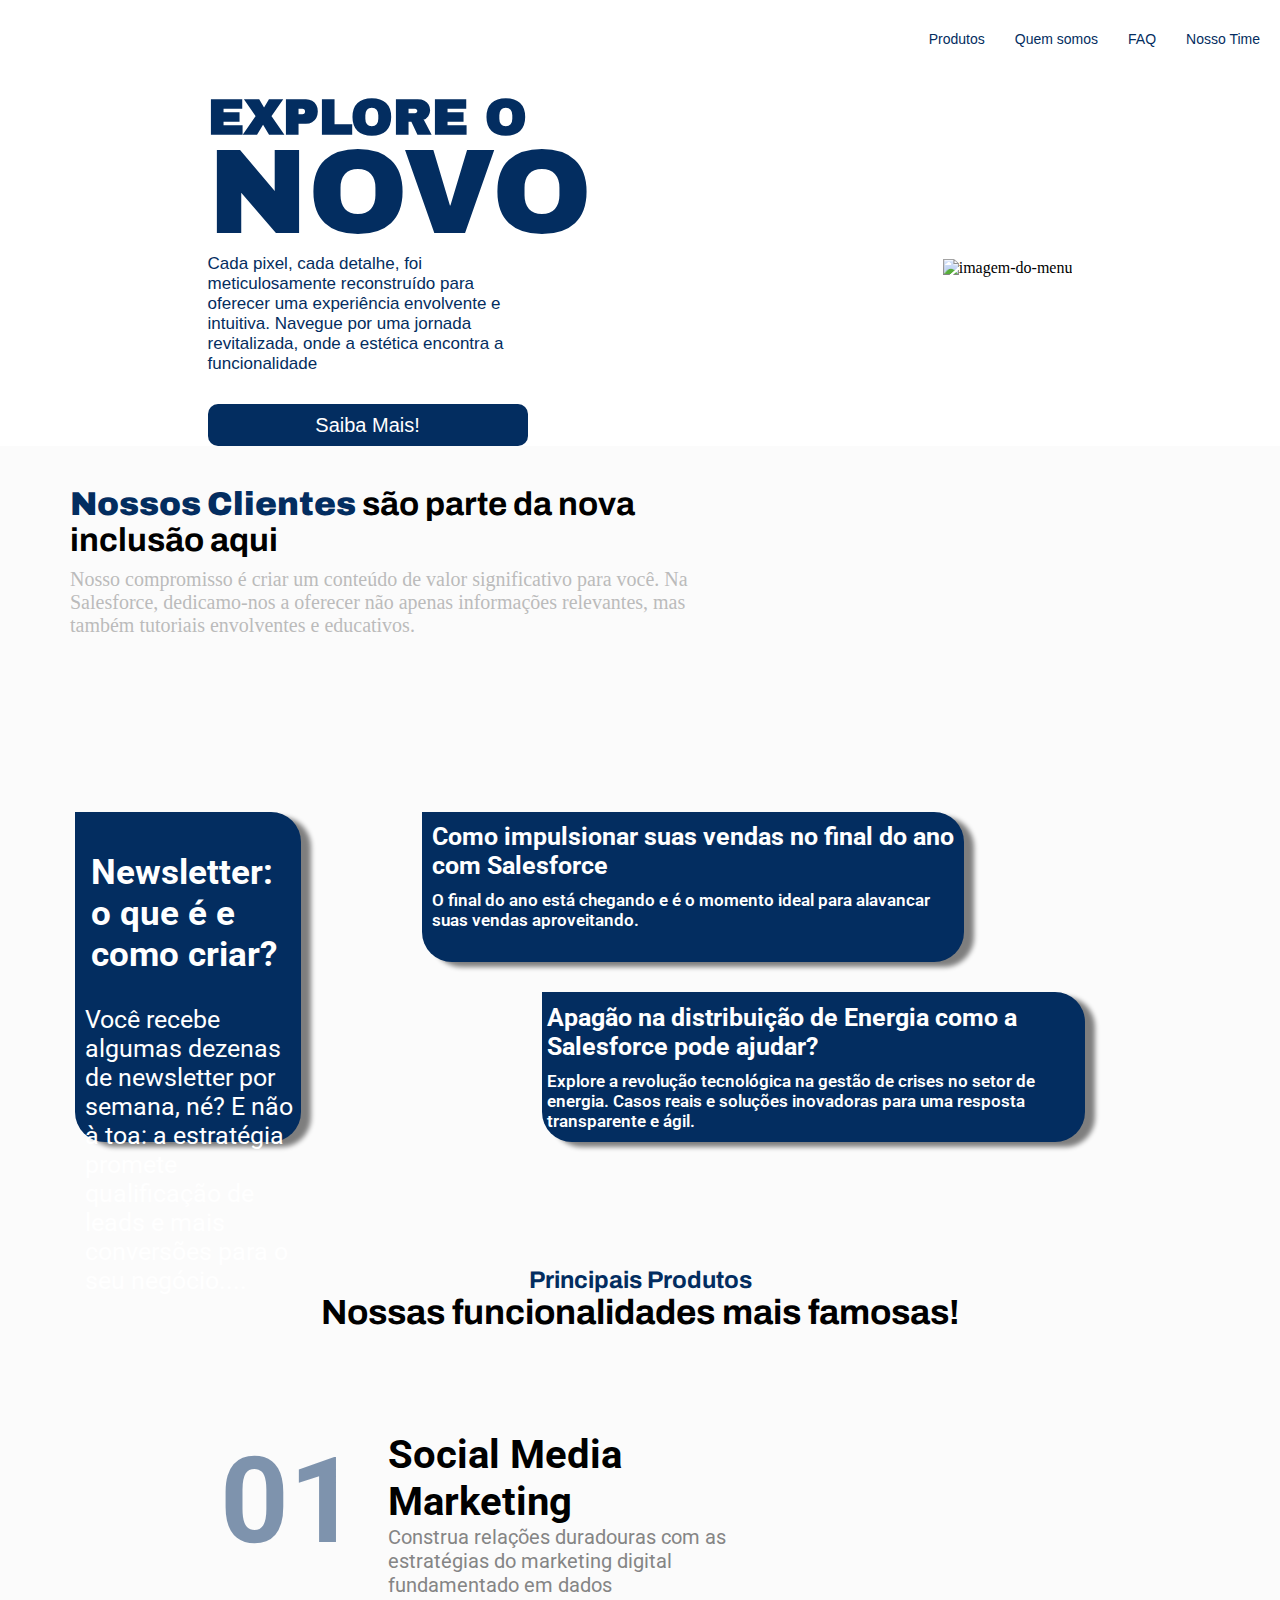
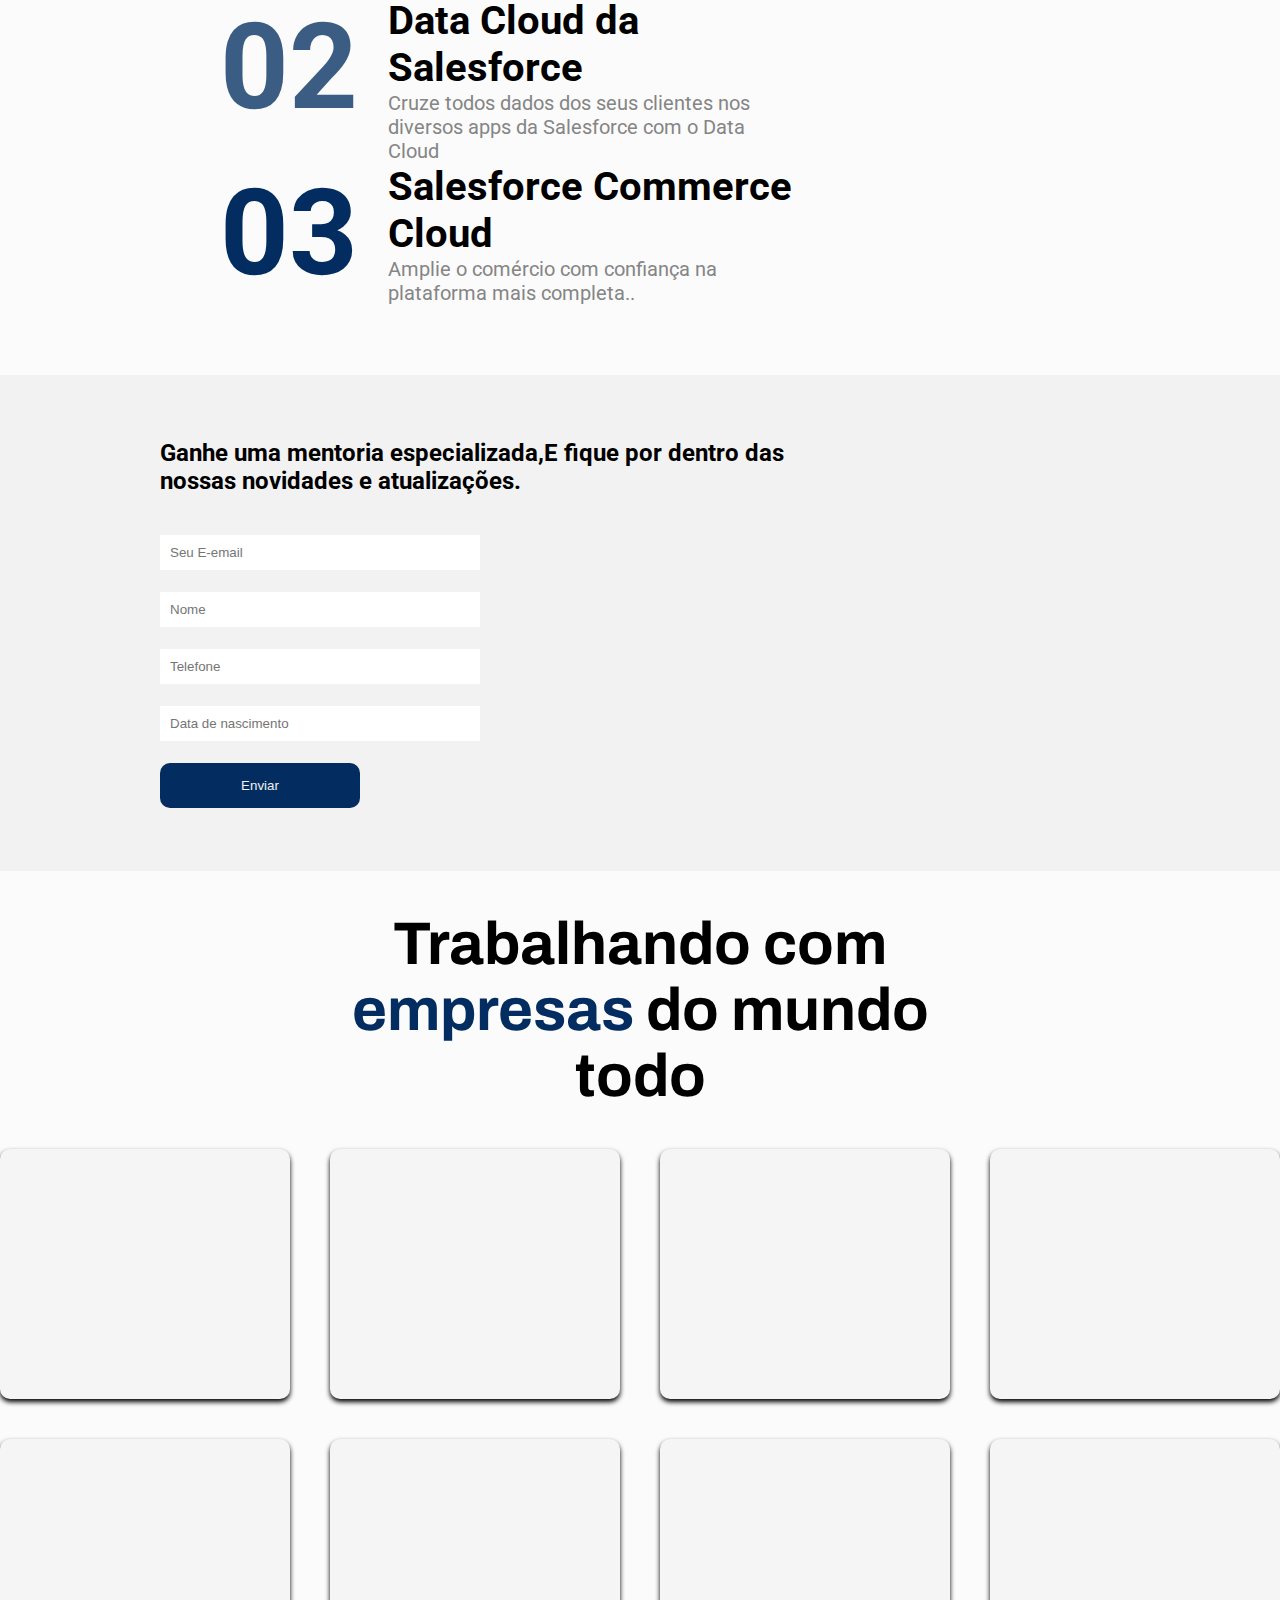
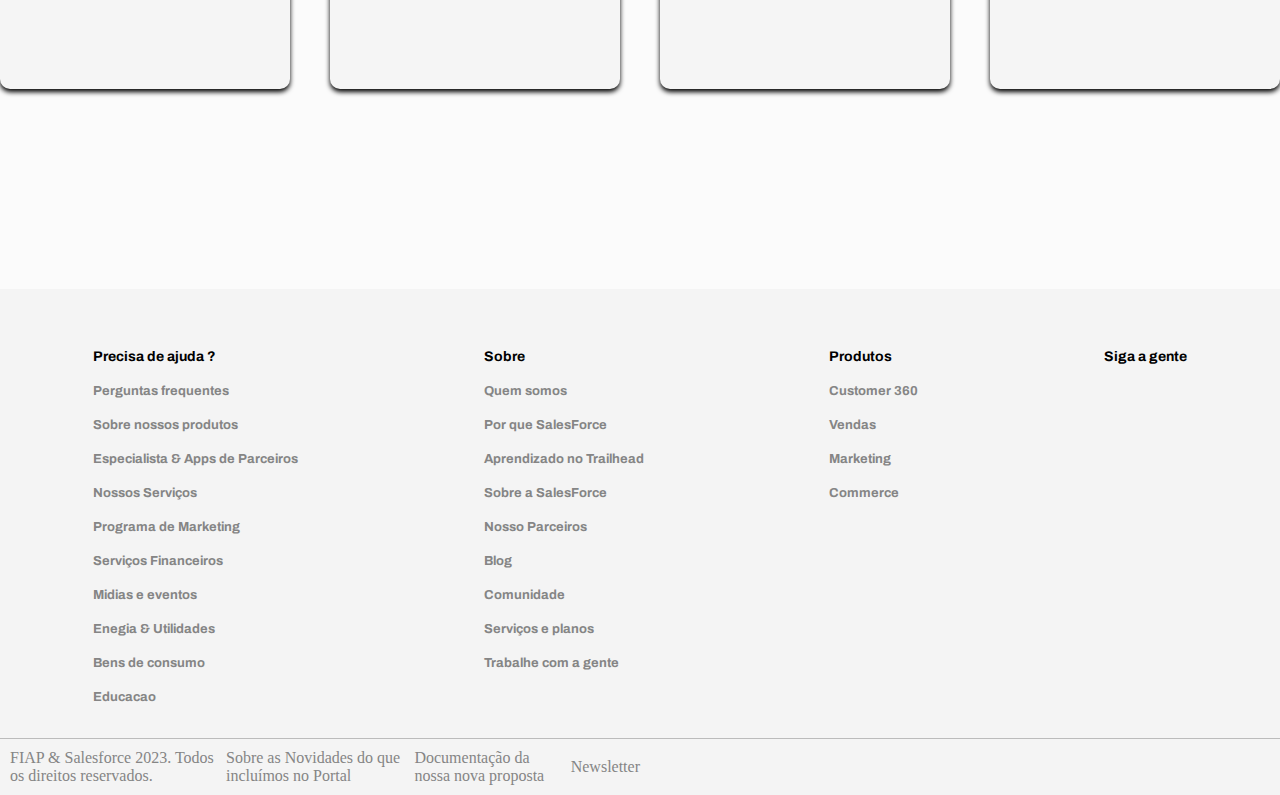
==== commit a05289e2: "ajustando os textos da pagina" ====
--- a/index.html
+++ b/index.html
@@ -53,8 +53,8 @@
 
         <section class="introducao-card  ">
             <div class="card cardMobile bordaESombra">
-                <h2> O que são Newsletter?</h2>
-                <p>é uma forma de comunicação regular enviada por e-mail para assinantes interessados em receber informações periódicas sobre determinado tema ...</p>
+                <h2>Newsletter: o que é e como criar?</h2>
+                <p>Você recebe algumas dezenas de newsletter por semana, né? E não à toa: a estratégia promete qualificação de leads e mais conversões para o seu negócio....</p>
             </div>
 
             <div class="cards-imagens">
--- a/style/style.css
+++ b/style/style.css
@@ -205,8 +205,9 @@
     margin-left: 10px;
     margin-top: 10px;
     text-align: left;
-    font-size: 17px;
-    font-family: "Roboto";
+    font-size: 25px;
+    font-family: "Roboto";
+    font-weight: 400;
 }
 
 .card-meio{
@@ -231,8 +232,10 @@
 .card-meio p{
     margin-top: 10px;
     margin-left: 10px;
-    font-family: "Roboto";
     font-size: 17px;
+    font-family: "Roboto";
+    font-weight: 600;
+   
 }
 
 .card-imagem-esquerda{
@@ -269,6 +272,7 @@
     margin-left: 5px;
     font-family: "Roboto";
     font-size: 17px;
+    font-weight: 600;
 }
 
 
@@ -657,6 +661,11 @@
         align-items: center;
     }
 
+    .formulario-ganhe h2{
+        width: 100%;
+        text-align: left;    
+    }
+
     .titulo-ganhe-mentoria{
         font-size: 50px;
         text-align: center;
@@ -679,6 +688,10 @@
         font-size: 20px;
     }
 
+    .cards-empresa h2{
+        width: 100%;
+    }
+
     .rodape{
         display: none;
     }
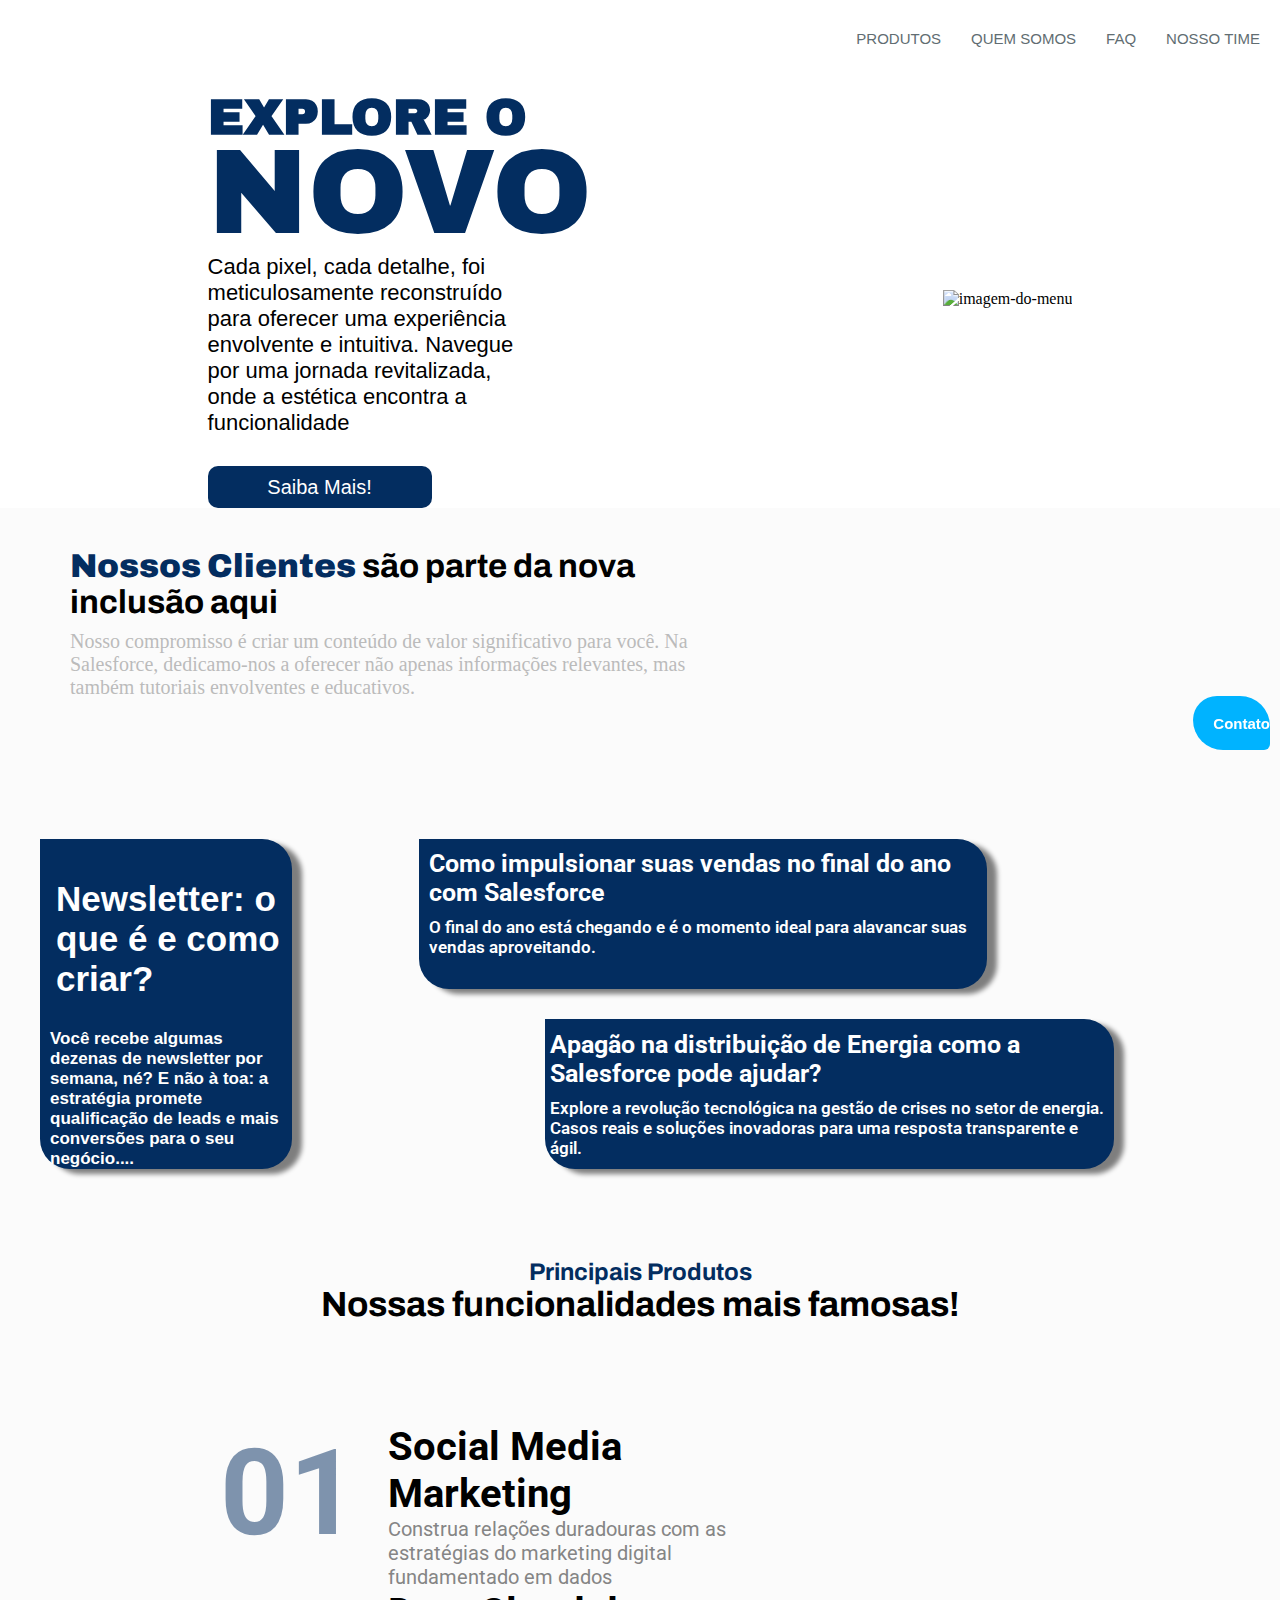
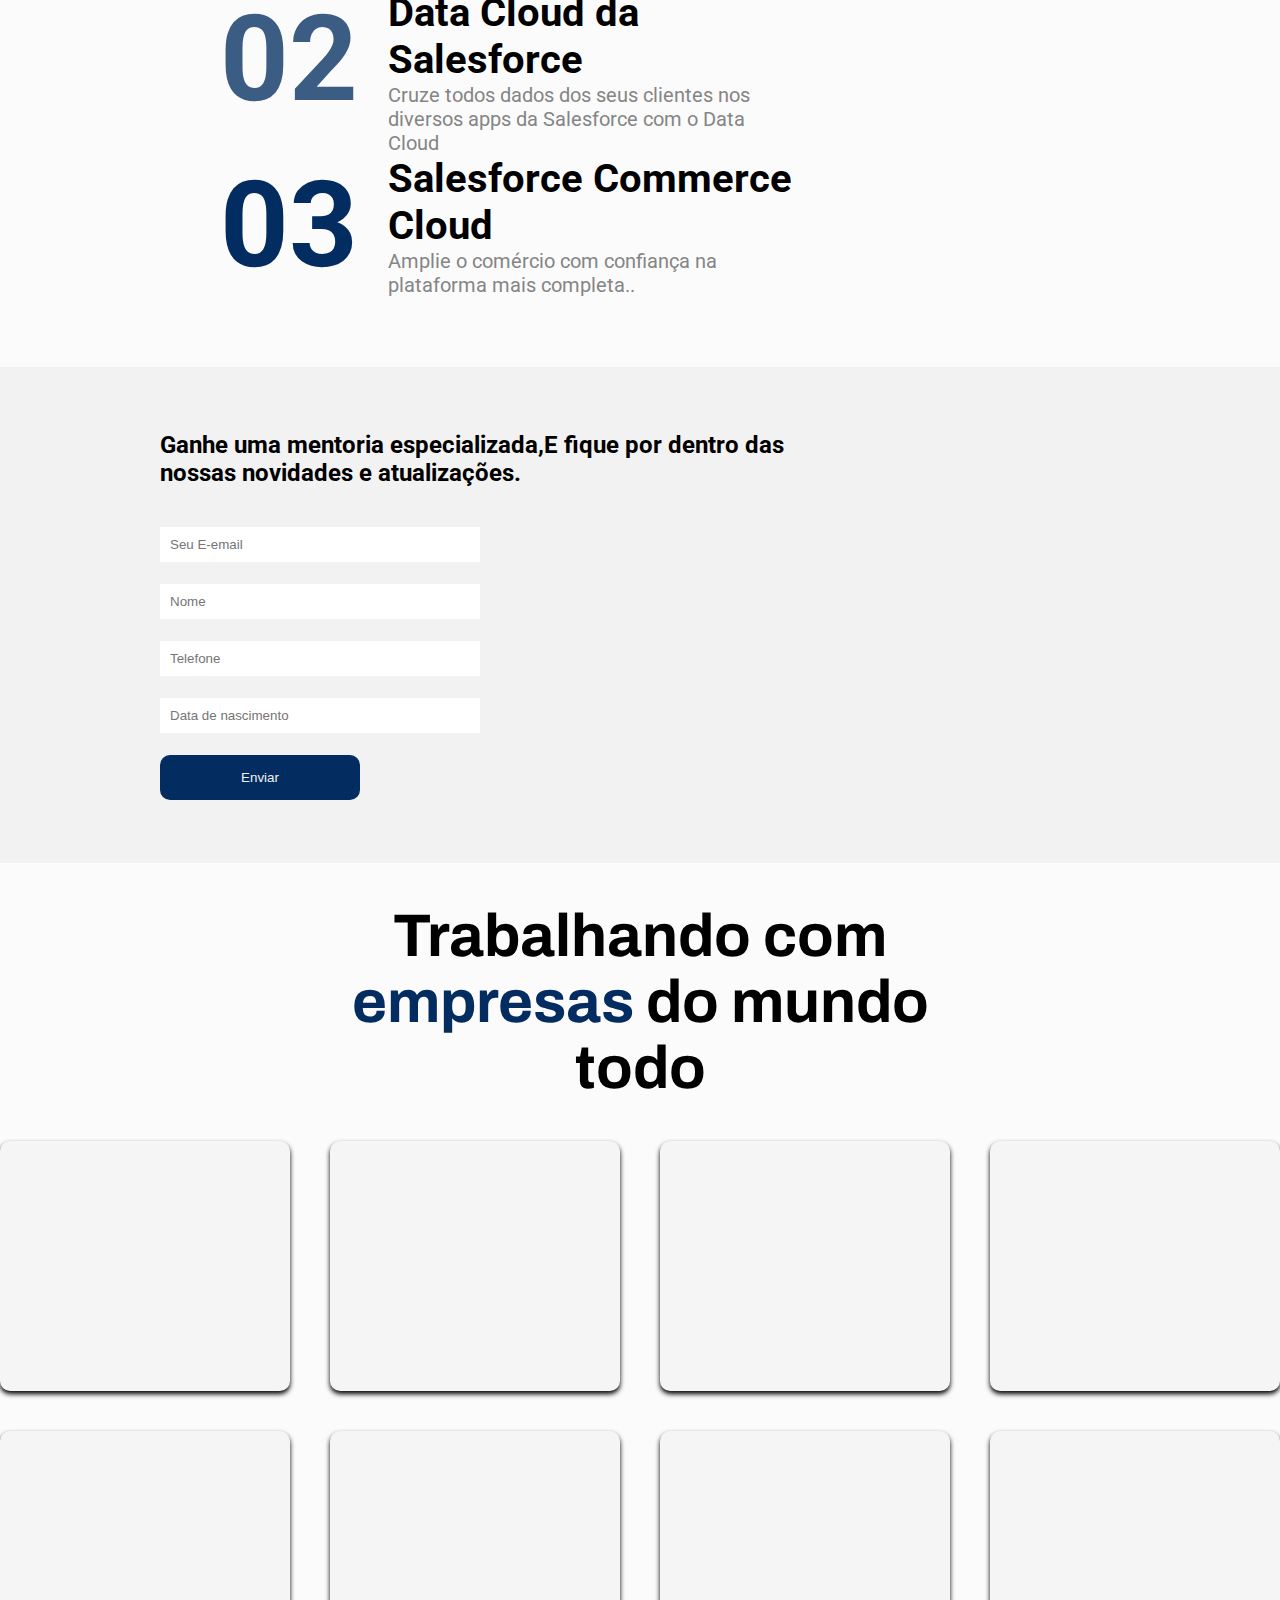
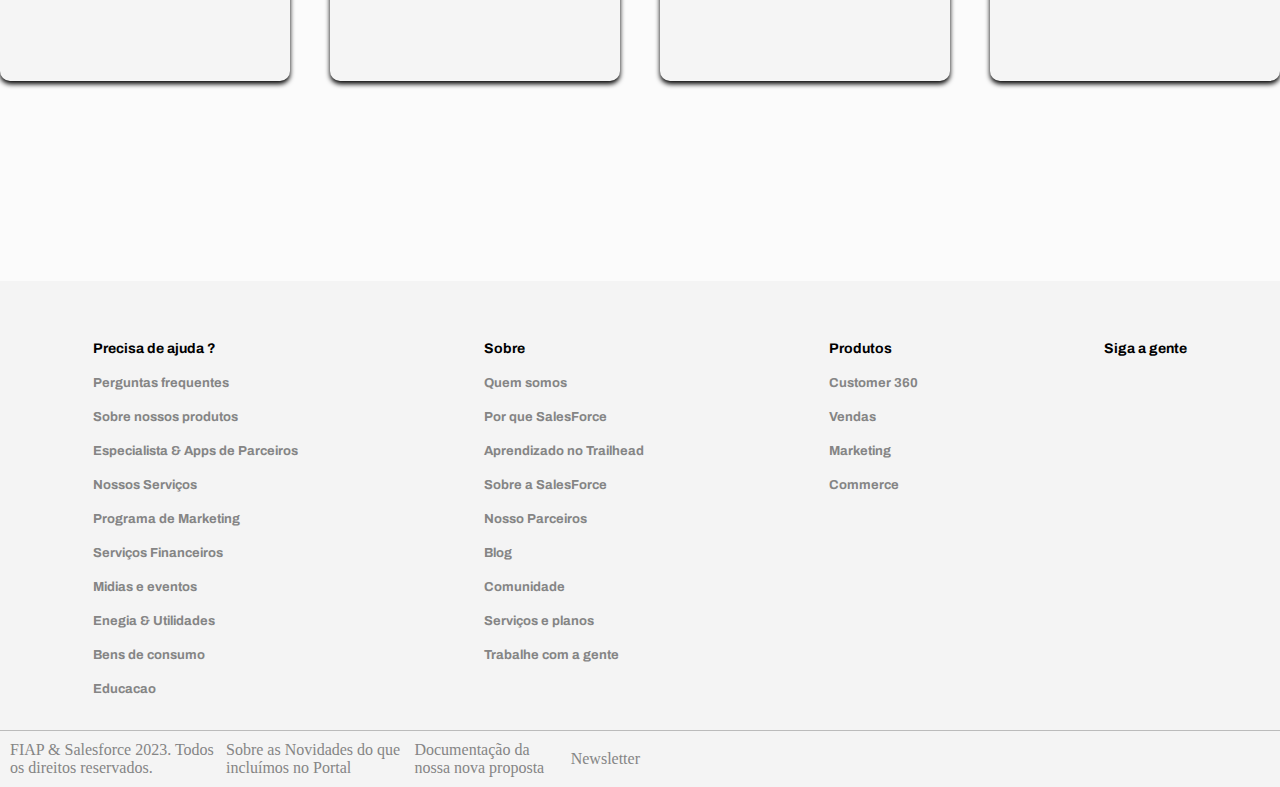
==== commit 09d1509e: "ajustando o tamanho para telas menores o icone de contato" ====
--- a/index.html
+++ b/index.html
@@ -1,18 +1,22 @@
 <!DOCTYPE html>
 <html lang="pt-BR">
+
 <head>
     <meta charset="UTF-8">
     <meta name="viewport" content="width=device-width, initial-scale=1.0">
+    <link rel="shortcut icon" href="./logo/icons8-salesforce-48.png" type="image/x-icon">
     <title>SalesForce</title>
     <link rel="stylesheet" href="./style/style.css">
-    <link href="https://fonts.googleapis.com/icon?family=Material+Icons"rel="stylesheet">
+    <link href="https://fonts.googleapis.com/icon?family=Material+Icons" rel="stylesheet">
+    <link rel="stylesheet" href="https://fonts.googleapis.com/css2?family=Material+Symbols+Outlined:opsz,wght,FILL,GRAD@24,400,0,0" />
 </head>
+
 <body>
     <header>
-  
+
         <nav class="menu">
             <img class="logo-menu-salesforce" src="./logo/Logo Sales.png" alt="">
-        
+
             <span id="burguer" class="material-icons md-dark" onclick="clickMenu()">menu</span>
             <ul id="linksNavegacao" class="links-de-navegacao">
                 <li>
@@ -35,8 +39,9 @@
         <section class="tituloMenu">
             <div class="texto-titulo">
                 <h1>EXPLORE O <strong class="titulo-novo">NOVO</strong></h1>
-                <p>Cada pixel, cada detalhe, foi meticulosamente reconstruído para oferecer uma experiência envolvente e intuitiva. Navegue por uma jornada revitalizada, onde a estética encontra a 
-                 funcionalidade</p>
+                <p>Cada pixel, cada detalhe, foi meticulosamente reconstruído para oferecer uma experiência envolvente e
+                    intuitiva. Navegue por uma jornada revitalizada, onde a estética encontra a
+                    funcionalidade</p>
 
                 <button class="botao-titulo">Saiba Mais!</button>
             </div>
@@ -44,58 +49,84 @@
             <img id="imgTituloMenu" src="./imagem/Logo.png" alt="imagem-do-menu">
         </section>
 
+        <section class="iconeFomulario">
+            <img class="iconeImagem" src="./imagem/php-sf-blog-removebg-preview 1.png" alt="">
+                <h2>Contato</h2>
+        </section>
+
+        <section class="formularioFixado formOculto">
+            <form class="fixado" action="">
+                <legend class="legenda">Ganhe uma mentoria especializada<span class="material-symbols-outlined iconeX">close</span></legend>
+                <div class="name">
+                    <input type="text" id="name" placeholder="Nome" required>
+                    
+                    <input type="text" id="surname" placeholder="Sobrenome" required>
+                
+                    <input type="email" id="" placeholder="Seu E-email" required>
+
+                    <input type="text" placeholder="Telefone" required>
+
+                </div>
+                <button class="botaoFormularioFixado">Enviar</button>
+            </form>
+        </section>
+
         <section class="titulo-introducao">
-                <h2><strong class="nossos-clientes">Nossos Clientes</strong> são parte da
-                    nova inclusão aqui</h2>
-
-                <p>Nosso compromisso é criar um conteúdo de valor significativo para você. Na Salesforce, dedicamo-nos a oferecer não apenas informações relevantes, mas também tutoriais envolventes e educativos.</p>
+            <h2><strong class="nossos-clientes">Nossos Clientes</strong> são parte da
+                nova inclusão aqui</h2>
+
+            <p>Nosso compromisso é criar um conteúdo de valor significativo para você. Na Salesforce, dedicamo-nos a
+                oferecer não apenas informações relevantes, mas também tutoriais envolventes e educativos.</p>
         </section>
 
         <section class="introducao-card  ">
             <div class="card cardMobile bordaESombra">
                 <h2>Newsletter: o que é e como criar?</h2>
-                <p>Você recebe algumas dezenas de newsletter por semana, né? E não à toa: a estratégia promete qualificação de leads e mais conversões para o seu negócio....</p>
+                <p>Você recebe algumas dezenas de newsletter por semana, né? E não à toa: a estratégia promete
+                    qualificação de leads e mais conversões para o seu negócio....</p>
             </div>
 
             <div class="cards-imagens">
-
                 <div class="card-esquerda-imagem cardMobile ">
                     <div class="card-meio cardMobile bordaESombra">
                         <h2>Como impulsionar suas vendas no final do ano com Salesforce</h2>
                         <p>O final do ano está chegando e é o momento ideal para alavancar suas vendas aproveitando.</p>
                     </div>
-                    
+
                     <img class="card-imagem-esquerda bordaESombra" src="./imagem/unsplash_wD1LRb9OeEo.jpg" alt="">
                 </div>
-                
-                
+
+
                 <div class="card-direita-imagem cardMobile">
                     <img class="imagem-card-da-direita bordaESombra" src="./imagem/unsplash_376KN_ISplE.png" alt="">
-                    
+
                     <div class="card-direita bordaESombra">
                         <h2>Apagão na distribuição de Energia como a Salesforce pode ajudar?</h2>
-                        <p>Explore a revolução tecnológica na gestão de crises no setor de energia. Casos reais e soluções inovadoras para uma resposta transparente e ágil.</p>
-                    </div>
-                </div>
-                
-            </div>
-            
+                        <p>Explore a revolução tecnológica na gestão de crises no setor de energia. Casos reais e
+                            soluções inovadoras para uma resposta transparente e ágil.</p>
+                    </div>
+                </div>
+
+            </div>
+
             <img class="bordaESombra" src="./imagem/unsplash_mpN7xjKQ_Ns.jpg" alt="">
-            
-        </section>
-        
+
+        </section>
+
         <section class="principais-produtos">
-            <h2 class="titulo-principais-produtos">Principais Produtos <span class="nossas-funcionalidades">Nossas funcionalidades mais famosas!</span></h2>
-            
+            <h2 class="titulo-principais-produtos">Principais Produtos <span class="nossas-funcionalidades">Nossas
+                    funcionalidades mais famosas!</span></h2>
+
             <div class="produtos-principais">
                 <div class="sequencia-principais-produtos">
                     <div class="produtos">
                         <span class="numeros-produtos numero-um">01</span>
                         <div class="texto-produtos">
                             <h1>Social Media Marketing</h1>
-                            <p>Construa relações duradouras com as estratégias do marketing digital fundamentado em dados </p>
+                            <p>Construa relações duradouras com as estratégias do marketing digital fundamentado em
+                                dados </p>
                         </div>
-                        
+
                     </div>
 
                     <div class="produtos">
@@ -104,37 +135,37 @@
                             <h1>Data Cloud da Salesforce</h1>
                             <p>Cruze todos dados dos seus clientes nos diversos apps da Salesforce com o Data Cloud</p>
                         </div>
-                </div>
-
-                <div class="produtos">
+                    </div>
+
+                    <div class="produtos">
                         <span class="numeros-produtos numero-tres">03</span>
                         <div class="texto-produtos">
                             <h1>Salesforce Commerce Cloud </h1>
-                            <p>Amplie o comércio com confiança na plataforma mais completa..  </p>
+                            <p>Amplie o comércio com confiança na plataforma mais completa.. </p>
                         </div>
                     </div>
                 </div>
-
-                <img class="imagem-urso"  src="./imagem/image 24.png" alt="">
-            </div>
-        </section>
-
-        <section class="ganhe-mentoria"> 
+                <img class="imagem-urso" src="./imagem/image 24.png" alt="">
+            </div>
+        </section>
+
+        <section class="ganhe-mentoria">
             <div class="formulario-ganhe">
-                <h2 class="titulo-ganhe-mentoria">Ganhe uma mentoria especializada,E fique por dentro das nossas novidades e atualizações.</h2>
+                <h2 class="titulo-ganhe-mentoria">Ganhe uma mentoria especializada,E fique por dentro das nossas
+                    novidades e atualizações.</h2>
 
                 <form action="" class="fomulario">
                     <input type="email" placeholder="Seu E-email" required>
 
-                    <input type="nome"  placeholder="Nome" required>
-
-                    <input type="text" placeholder="Telefone" required >
+                    <input type="text" placeholder="Nome" required>
+
+                    <input type="text" placeholder="Telefone" required>
 
                     <input type="text" placeholder="Data de nascimento" required>
 
-                    <button class="botao-formulario" s>Enviar</button>
+                    <button class="botao-formulario">Enviar</button>
                 </form>
-           </div>
+            </div>
             <img src="./imagem/php-sf-blog-removebg-preview 1.png" alt="">
         </section>
 
@@ -142,35 +173,35 @@
             <h2>Trabalhando com <span class="empresas">empresas </span>do mundo todo</h2>
             <div class="cards-parceiros">
                 <div class="cards-empresas">
-                    <img src="./imagem-empresa/5.png" alt="">
-                </div>
-
-                <div class="cards-empresas">
-                    <img src="./imagem-empresa/1.png" alt="">
-                </div>
-
-                <div class="cards-empresas">
-                    <img src="./imagem-empresa/3.png" alt="">
-                </div>
-
-                <div class="cards-empresas">
-                    <img src="./imagem-empresa/4.png" alt="">
-                </div>
-
-                <div class="cards-empresas">
-                    <img src="./imagem-empresa/2.png" alt="">
-                </div>
-
-                <div class="cards-empresas">
-                    <img src="./imagem-empresa/6.png" alt="">
-                </div>
-
-                <div class="cards-empresas">
-                    <img src="./imagem-empresa/7.png" alt="">
-                </div>
-
-                <div class="cards-empresas">
-                    <img src="./imagem-empresa/1.png" alt="">
+                    <img src="./imagem-empresa/logo-grid-inter-card-service.webp" alt="">
+                </div>
+
+                <div class="cards-empresas">
+                    <img src="./imagem-empresa/logo-grid-sulamerica-card-service.webp" alt="">
+                </div>
+
+                <div class="cards-empresas">
+                    <img src="./imagem-empresa/logo-grid-engie-card-service.webp" alt="">
+                </div>
+
+                <div class="cards-empresas">
+                    <img src="./imagem-empresa/logo-grid-vodafone-card-service.webp" alt="">
+                </div>
+
+                <div class="cards-empresas">
+                    <img src="./imagem-empresa/general-mills-logo.webp" alt="">
+                </div>
+
+                <div class="cards-empresas">
+                    <img src="./imagem-empresa/santander-logo.webp" alt="">
+                </div>
+
+                <div class="cards-empresas">
+                    <img src="./imagem-empresa/logo-grid-amarante-card-service.webp" alt="">
+                </div>
+
+                <div class="cards-empresas">
+                    <img src="./imagem-empresa/formula-1-logo.webp" alt="">
                 </div>
             </div>
         </section>
@@ -233,8 +264,8 @@
 
     <footer class="segundo-rodape">
 
-         <div class="segundo-rodape-conteudo">
-            
+        <div class="segundo-rodape-conteudo">
+
             <div class="conteudo-rodape">
                 <a href="">FIAP & Salesforce 2023.
                     Todos os direitos reservados.</a>
@@ -253,8 +284,21 @@
             </div>
             <img src="./logo/Logo Sales.png" alt="">
         </div>
-        <img class="logo-fiap" src="./logo/Logo Fiap.png" alt="">
+        <a href="https://www.fiap.com.br/" class="logo-fiap"><img  src="./logo/Logo Fiap.png" alt=""></a>
     </footer>
-    <script src="./Javascript/script.js"></script>    
+
+    <script src="./Javascript/script.js"></script>
+
+    <div vw class="enabled">
+        <div vw-access-button class="active"></div>
+        <div vw-plugin-wrapper>
+          <div class="vw-plugin-top-wrapper"></div>
+        </div>
+      </div>
+      <script src="https://vlibras.gov.br/app/vlibras-plugin.js"></script>
+      <script>
+        new window.VLibras.Widget('https://vlibras.gov.br/app');
+      </script>
 </body>
+
 </html>--- a/style/style.css
+++ b/style/style.css
@@ -52,19 +52,22 @@
     flex-direction: row;
     justify-content: flex-end;
     gap: 30px;
+
+   
 }
 
 .links-de-navegacao li{
     list-style: none;
-
     margin-top: 30px;
 }
 
 .links-de-navegacao a{
     text-decoration: none;
-    color: #032d60;
+    color: #616d72;
     font-family: 'Inter', sans-serif;
-    font-size: 14px;
+    font-size: 15px;
+    text-transform: uppercase;
+    font-weight: 500;
 }
 
 
@@ -79,7 +82,7 @@
 }
 
 a.link:hover::after{
-    width: 100%;
+    width: 70%;
 }
 
 
@@ -122,13 +125,14 @@
     margin-top: 10px;
     text-align: left;
     font-family: sans-serif;
-    font-size: 17px;
+    font-size: 22px;
+    color: black;
 }
 
 .botao-titulo{
     margin-top: 30px;
     border-style: none;
-    width: 100%;
+    width: 70%;
     height: 42px;
     border-radius: 10px;
 
@@ -143,6 +147,143 @@
     background-color: rgb(25, 132, 247);
     transform: scale(1.1);
 }
+
+
+
+/* Formulario Fixado */
+.formOculto{
+    display: none;
+}
+
+.iconeImagem{
+    width: 30%;
+    background-color: #F1F1F1;
+    border-radius: 100px;
+}
+
+.iconeFomulario{
+    width: 6%;
+    height: 6%;
+    display: flex;
+    align-items: center;
+    justify-content: space-evenly;
+    background-color: #00b3ff;
+    border-radius: 40px 50px 10px;
+    font-family: sans-serif;
+    font-size: 10px;
+    color: white;
+    cursor: pointer;
+
+
+    position: fixed;
+    right: 10px;
+    bottom: 150px;
+}
+
+.iconeFomulario:hover{
+    background-color: #032d60;
+    transition: 1.5s;
+    transform: scale(1.1);
+}
+
+.formularioFixado{
+    width: 50%;
+    height: 500px;
+    background-color: #F2F2F2;
+    border-radius: 10px;
+
+
+    position: fixed;
+    right: 25%;
+    bottom: 20%;
+
+    box-shadow:0 0 10px 10px #666;
+}
+
+.legenda{
+    display: flex;
+    align-items: center;
+    justify-content: space-between;
+    width: 100%;
+    height: 60px;
+    background-color: var(--cor-primaria);
+    border-radius: 10px 0px 0px;
+    font-size: 20px;
+    font-family: Arial, Helvetica, sans-serif;
+    font-weight: 300;
+    color: #F1F1F1;
+}
+
+.material-symbols-outlined{
+    cursor: pointer;
+}
+
+
+.fixado{
+    width: 100%;
+    display: flex;
+    flex-direction: column;
+    align-items: center;
+    gap: 30px;
+
+}
+
+.name{
+    display: flex;
+    flex-direction: column;
+    width:80%;
+    gap: 20px;
+
+}
+
+
+.name input{
+    display: flex;
+    justify-content: center;
+    width: 100%;
+    height: 50px;
+    gap: 20px;
+    border-radius: 10px;
+    border-style: none;
+    padding: 1px;
+    text-transform: uppercase;
+
+    
+}
+
+.name input:focus{
+    outline: none;
+}
+
+.name label{
+    font-size: 15px;
+    font-family: Arial, Helvetica, sans-serif;
+    font-weight: 400;
+}
+
+.asteriscoVermelho{
+    color: red;
+}
+
+.botaoFormularioFixado{
+    width: 50%;
+    padding: 20px;
+    border-style: none;
+    border-radius: 10px;
+    margin-bottom: 10px;
+    background-color: var(--cor-primaria);
+    color: #F1F1F1;
+
+    transition: 1.05s;
+    cursor: pointer;
+}
+
+.botaoFormularioFixado:hover{
+    background-color: #4A7CFF;
+}
+
+
+
 
 /* introdução  */
 .titulo-introducao{
@@ -176,7 +317,8 @@
 .introducao-card{
     margin-top: 100px;
     display: flex;
-    padding: 75px;
+    flex-direction: row;
+    padding: 40px;
 
 }
 
@@ -198,16 +340,16 @@
     margin-bottom: 20px;
     font-size: 35px;
     font-weight: 700;
-    font-family: "Roboto";
+    font-family: Arial, Helvetica, sans-serif;
 }
 
 .card p{
     margin-left: 10px;
     margin-top: 10px;
     text-align: left;
-    font-size: 25px;
-    font-family: "Roboto";
-    font-weight: 400;
+    font-size: 17px;
+    font-family: Arial, Helvetica, sans-serif;
+    font-weight: 600;
 }
 
 .card-meio{
@@ -283,6 +425,11 @@
     gap: 30px;
 }
 
+.bordaESombra{
+    border-radius: 0px 30px 30px 30px;
+    box-shadow: 10px 5px 5px rgba(0, 0, 0, 0.498);
+}
+
 /* Principais-produtos */
 .principais-produtos{
     margin-top: 50px;
@@ -368,7 +515,7 @@
 /* fim Principais-produtos */
 
 /* formulario */
-.ganhe-mentoria{
+ .ganhe-mentoria{
     height: 496px;
     background-color: #F2F2F2;
     display: flex;
@@ -418,7 +565,7 @@
     transition: 1.05s;
     cursor: pointer;
 
-}
+} 
 
 .botao-formulario:hover{
     background-color: #4A7CFF;
@@ -463,12 +610,13 @@
     box-shadow: 0px 3px 5px black;
 
     display: flex;
+    justify-content: center;
     align-items: center;
 
 }
 
 .cards-empresas img{
-   width: 100%;
+   width: 55%;
    border-radius: 10px;
 }
 /* Rodape */
@@ -537,7 +685,8 @@
 
 
 .logo-fiap{
-    right: 40px;
+    display: flex;
+    align-items: center;
 }
 
 @media (max-width: 430px) {
@@ -560,16 +709,14 @@
 
     .menu-open{
         display: block;
-        width: 25%;
+        width: 100%;
         text-align: center;
         
         position: absolute;
-        right:  -15px;
         top: 65px;
 
         background-color: #fcfcfc;
         box-shadow: 1px 1px 1px black;;
-        border-radius: 5px;
     }
 
     .menu-open a{
@@ -616,24 +763,62 @@
         display: none;
     }
 
+    .iconeFomulario{
+        width: 13%;
+        height: 3%;
+        
+    }
+
+    .formularioFixado{
+        width: 65%;
+        height: 550px;
+
+        position: fixed;
+        right: 7px;
+        bottom: 7px;
+
+    }
+
+    .name input{
+        width: 100%;
+        height: 70PX;
+        border-radius: 10PX;
+
+        font-size: 20PX;
+    }
+
+    .iconeFomulario{
+        width: 20%;
+        height: 70px;
+       
+    }
+
+    .iconeFomulario h2{
+        font-size: 20px;
+    }
+
     .card{
-        width: 80%;
+        width: 90%;
         height: 350px;
         margin-bottom: 6%;
     }
 
+
     .card-meio, .card-direita{
-        width: 80%;
-        height: 350px;
-        justify-content: center;
+        width: 90%;
+        height: 300px;
+        align-items: center;
+      
     }
 
     .cardMobile p{
-        font-size: 20px;
+        font-size: 25px;
+        font-weight: 300;
     }
 
     .introducao-card h2{
         text-transform: uppercase ;
+        font-size: 30px;
     }
 
     .produtos-principais{
@@ -719,10 +904,4 @@
     display: flex;
 }
 
-.bordaESombra{
-    border-radius: 0px 30px 30px 30px;
-    box-shadow: 10px 5px 5px rgba(0, 0, 0, 0.498);
-}
-
-
-
+
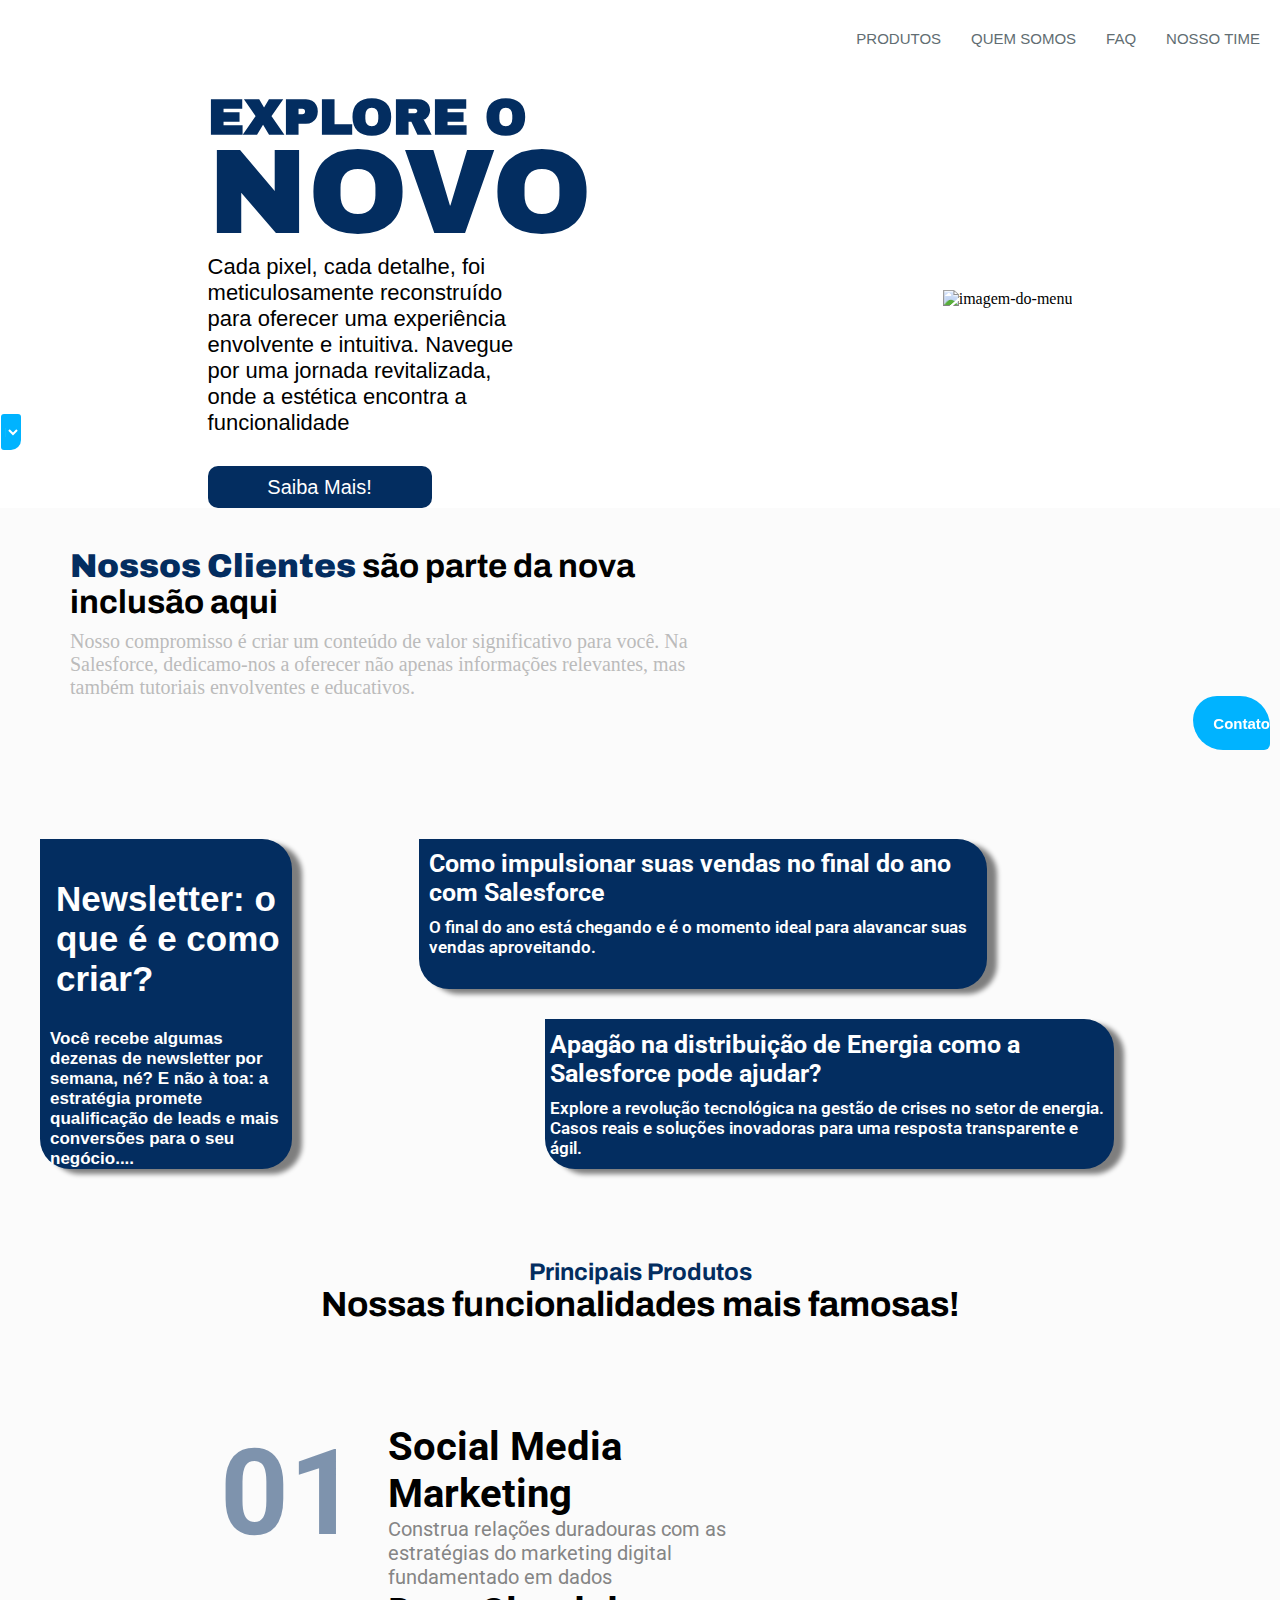
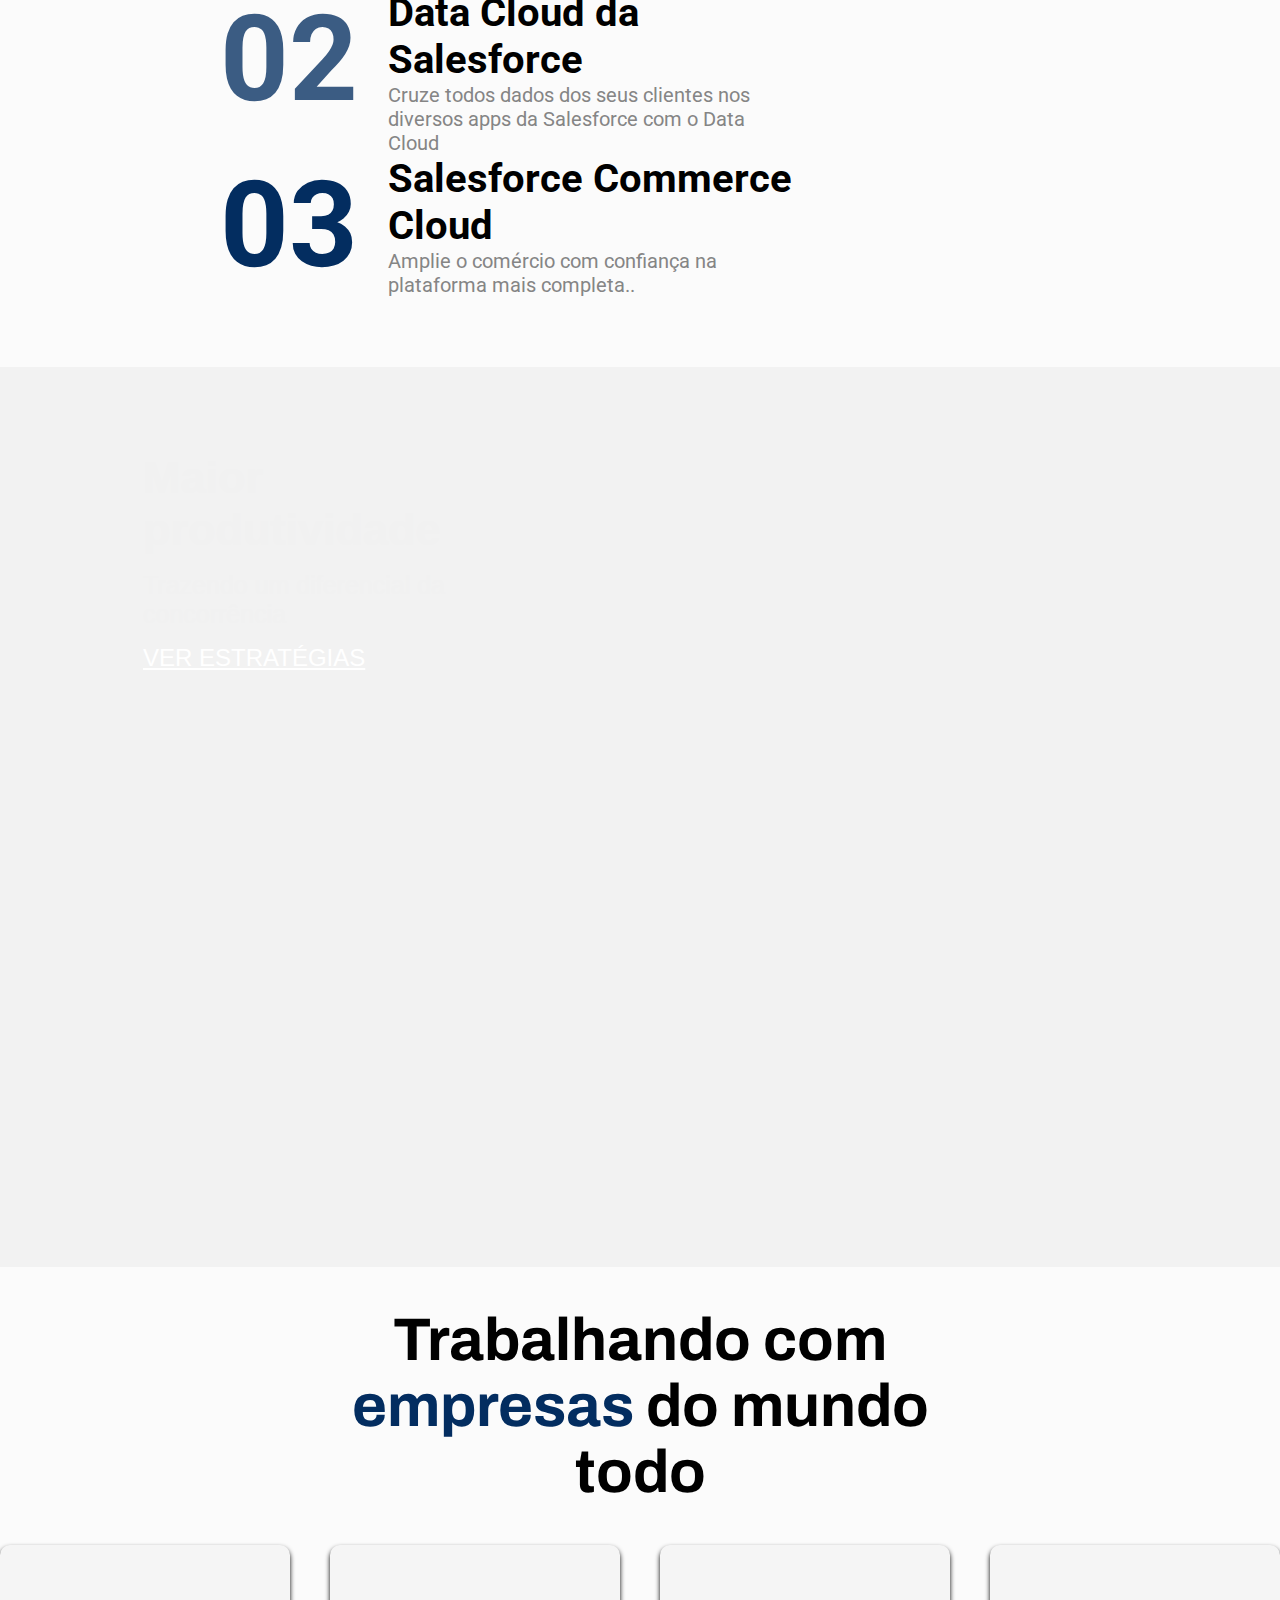
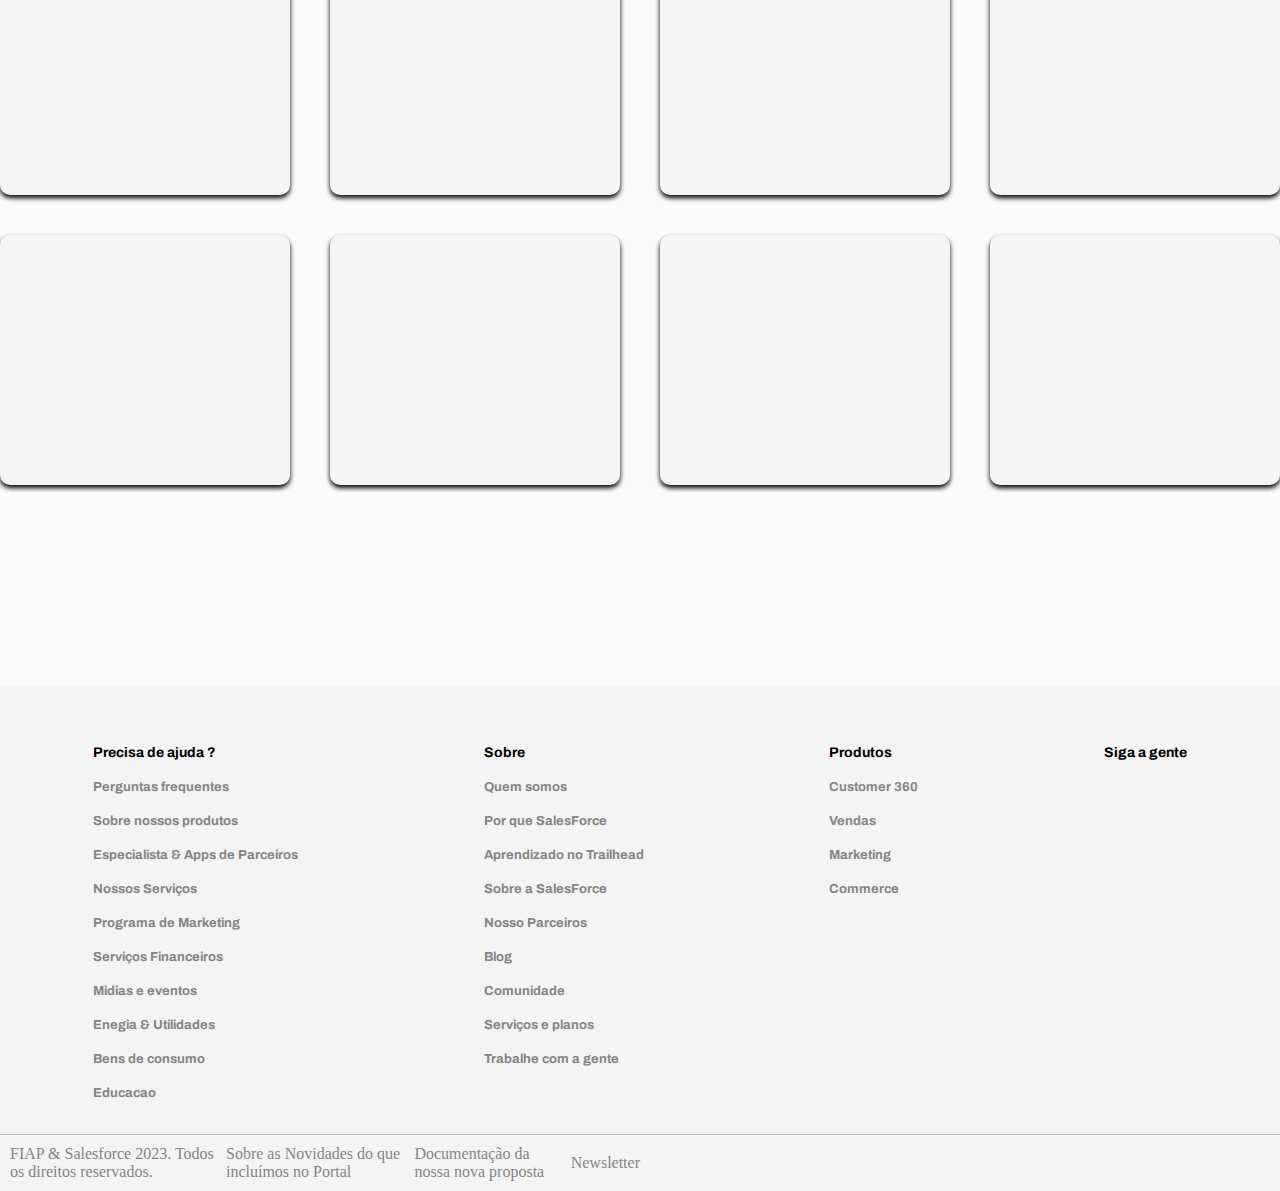
==== commit 1f37b29c: "arrumando a responsividade" ====
--- a/index.html
+++ b/index.html
@@ -7,20 +7,20 @@
     <link rel="shortcut icon" href="./logo/icons8-salesforce-48.png" type="image/x-icon">
     <title>SalesForce</title>
     <link rel="stylesheet" href="./style/style.css">
+    <link rel="stylesheet" href="./fontawesome/css/all.min.css">
     <link href="https://fonts.googleapis.com/icon?family=Material+Icons" rel="stylesheet">
     <link rel="stylesheet" href="https://fonts.googleapis.com/css2?family=Material+Symbols+Outlined:opsz,wght,FILL,GRAD@24,400,0,0" />
 </head>
 
 <body>
-    <header>
-
+    <header class="cabecalho">
         <nav class="menu">
             <img class="logo-menu-salesforce" src="./logo/Logo Sales.png" alt="">
 
             <span id="burguer" class="material-icons md-dark" onclick="clickMenu()">menu</span>
             <ul id="linksNavegacao" class="links-de-navegacao">
                 <li>
-                    <a class="link" href="">Produtos</a>
+                    <a class="link" href="./paginas/produtos.html">Produtos</a>
                 </li>
                 <li>
                     <a class="link" href="">Quem somos</a>
@@ -49,6 +49,16 @@
             <img id="imgTituloMenu" src="./imagem/Logo.png" alt="imagem-do-menu">
         </section>
 
+        <section class="acessibilidade">
+            <select class="botaoAcessibilidade">
+                <option value="">Preto</option>
+                <option value="">salmao</option>
+                <option value="">azul claro</option>
+                <option value="">laranja</option>
+                <option value="">cor principal</option>
+            </select>
+        </section>
+
         <section class="iconeFomulario">
             <img class="iconeImagem" src="./imagem/php-sf-blog-removebg-preview 1.png" alt="">
                 <h2>Contato</h2>
@@ -109,7 +119,7 @@
 
             </div>
 
-            <img class="bordaESombra" src="./imagem/unsplash_mpN7xjKQ_Ns.jpg" alt="">
+            <img class="bordaESombra imagem-grande-direita" src="./imagem/unsplash_mpN7xjKQ_Ns.jpg" alt="">
 
         </section>
 
@@ -150,23 +160,13 @@
         </section>
 
         <section class="ganhe-mentoria">
-            <div class="formulario-ganhe">
-                <h2 class="titulo-ganhe-mentoria">Ganhe uma mentoria especializada,E fique por dentro das nossas
-                    novidades e atualizações.</h2>
-
-                <form action="" class="fomulario">
-                    <input type="email" placeholder="Seu E-email" required>
-
-                    <input type="text" placeholder="Nome" required>
-
-                    <input type="text" placeholder="Telefone" required>
-
-                    <input type="text" placeholder="Data de nascimento" required>
-
-                    <button class="botao-formulario">Enviar</button>
-                </form>
-            </div>
-            <img src="./imagem/php-sf-blog-removebg-preview 1.png" alt="">
+            <div class="imagemDivulga">
+                <div class="imagemDivulgaTexto">
+                    <h2>Maior produtividade</h2>
+                    <p>Trazendo um diferencial da concorrência</p>
+                    <a href="#">VER ESTRATÉGIAS</a>
+                </div>
+            </div>
         </section>
 
         <section class="cards-empresa">
@@ -263,9 +263,7 @@
     </footer>
 
     <footer class="segundo-rodape">
-
         <div class="segundo-rodape-conteudo">
-
             <div class="conteudo-rodape">
                 <a href="">FIAP & Salesforce 2023.
                     Todos os direitos reservados.</a>
--- a/style/style.css
+++ b/style/style.css
@@ -2,26 +2,26 @@
 @import url('https://fonts.googleapis.com/css2?family=Archivo:wght@100;200;300;400;500;600&display=swap');
 @import url('https://fonts.googleapis.com/css2?family=Roboto:wght@100;300;400;500;700&display=swap');
 
-*{
+* {
     margin: 0px;
 
     padding: 0px;
 }
 
-:root{
+:root {
     --cor-primaria: #032d60;
     --cor-secundaria: #ffffff;
 }
 
 
 
-body{
+body {
     background-color: #fbfbfb;
 }
 
 
 /* menu de navegação */
-header{
+.cabecalho {
     width: 100%;
     height: 70px;
     background-color: var(--cor-secundaria);
@@ -29,39 +29,39 @@
 
 }
 
-.menu{
+.menu {
     display: flex;
     justify-content: space-between;
     align-items: flex-start;
 }
 
-#burguer{
+#burguer {
     display: none;
 }
 
-.logo-menu-salesforce{
+.logo-menu-salesforce {
     margin-top: 10px;
     margin-left: 20px;
     width: 70px;
 
 }
 
-.links-de-navegacao{
+.links-de-navegacao {
     margin-right: 20px;
     display: flex;
     flex-direction: row;
     justify-content: flex-end;
     gap: 30px;
 
-   
-}
-
-.links-de-navegacao li{
+
+}
+
+.links-de-navegacao li {
     list-style: none;
     margin-top: 30px;
 }
 
-.links-de-navegacao a{
+.links-de-navegacao a {
     text-decoration: none;
     color: #616d72;
     font-family: 'Inter', sans-serif;
@@ -71,7 +71,7 @@
 }
 
 
- a.link::after{
+.link::after {
     background: #032d60;
     content: "";
     display: block;
@@ -81,15 +81,14 @@
     width: 0px;
 }
 
-a.link:hover::after{
+.link:hover::after {
     width: 70%;
 }
 
 
 /* fim menu de navegação */
-
 /* introdução do menu  */
-.tituloMenu{
+.tituloMenu {
     width: 100%;
     padding-top: 90px;
     background-color: var(--cor-secundaria);
@@ -101,7 +100,7 @@
 
 }
 
-.texto-titulo{
+.texto-titulo {
     width: 25%;
     color: #032d60;
 
@@ -109,19 +108,19 @@
     flex-direction: column;
 }
 
-.texto-titulo h1{
+.texto-titulo h1 {
     font-size: 50px;
     font-family: 'Archivo Black', sans-serif;
 }
 
-.titulo-novo{
+.titulo-novo {
     font-size: 120px;
     font-style: normal;
     font-weight: 400;
     line-height: 80%;
 }
 
-.texto-titulo p{
+.texto-titulo p {
     margin-top: 10px;
     text-align: left;
     font-family: sans-serif;
@@ -129,7 +128,7 @@
     color: black;
 }
 
-.botao-titulo{
+.botao-titulo {
     margin-top: 30px;
     border-style: none;
     width: 70%;
@@ -143,25 +142,46 @@
     cursor: pointer;
 }
 
-.botao-titulo:hover{
+
+
+.botao-titulo:hover {
     background-color: rgb(25, 132, 247);
     transform: scale(1.1);
 }
 
-
+.botaoAcessibilidade {
+    position: fixed;
+    bottom: 450px;
+    left: 1px;
+    width: 1.6%;
+    height: 4%;
+    background-color: #00b3ff;
+    color: white;
+    border-style: none;
+    border-radius: 3px 3px 10px;
+    text-decoration: solid;
+    font-weight: 500;
+    cursor: pointer;
+    transition: 1.5s;
+}
+
+.botaoAcessibilidade:hover {
+    background-color: #e6e6e6;
+
+}
 
 /* Formulario Fixado */
-.formOculto{
+.formOculto {
     display: none;
 }
 
-.iconeImagem{
+.iconeImagem {
     width: 30%;
     background-color: #F1F1F1;
     border-radius: 100px;
 }
 
-.iconeFomulario{
+.iconeFomulario {
     width: 6%;
     height: 6%;
     display: flex;
@@ -174,19 +194,18 @@
     color: white;
     cursor: pointer;
 
-
+    transition: 1.5s;
     position: fixed;
     right: 10px;
     bottom: 150px;
 }
 
-.iconeFomulario:hover{
+.iconeFomulario:hover {
     background-color: #032d60;
-    transition: 1.5s;
     transform: scale(1.1);
 }
 
-.formularioFixado{
+.formularioFixado {
     width: 50%;
     height: 500px;
     background-color: #F2F2F2;
@@ -197,10 +216,10 @@
     right: 25%;
     bottom: 20%;
 
-    box-shadow:0 0 10px 10px #666;
-}
-
-.legenda{
+    box-shadow: 0 0 10px 10px #666;
+}
+
+.legenda {
     display: flex;
     align-items: center;
     justify-content: space-between;
@@ -214,12 +233,12 @@
     color: #F1F1F1;
 }
 
-.material-symbols-outlined{
+.material-symbols-outlined {
     cursor: pointer;
 }
 
 
-.fixado{
+.fixado {
     width: 100%;
     display: flex;
     flex-direction: column;
@@ -228,16 +247,16 @@
 
 }
 
-.name{
+.name {
     display: flex;
     flex-direction: column;
-    width:80%;
+    width: 80%;
     gap: 20px;
 
 }
 
 
-.name input{
+.name input {
     display: flex;
     justify-content: center;
     width: 100%;
@@ -248,24 +267,24 @@
     padding: 1px;
     text-transform: uppercase;
 
-    
-}
-
-.name input:focus{
+
+}
+
+.name input:focus {
     outline: none;
 }
 
-.name label{
+.name label {
     font-size: 15px;
     font-family: Arial, Helvetica, sans-serif;
     font-weight: 400;
 }
 
-.asteriscoVermelho{
+.asteriscoVermelho {
     color: red;
 }
 
-.botaoFormularioFixado{
+.botaoFormularioFixado {
     width: 50%;
     padding: 20px;
     border-style: none;
@@ -278,7 +297,7 @@
     cursor: pointer;
 }
 
-.botaoFormularioFixado:hover{
+.botaoFormularioFixado:hover {
     background-color: #4A7CFF;
 }
 
@@ -286,13 +305,13 @@
 
 
 /* introdução  */
-.titulo-introducao{
+.titulo-introducao {
     width: 50%;
     margin-top: 40px;
     margin-left: 70px;
 }
 
-.titulo-introducao h2{
+.titulo-introducao h2 {
     font-family: "Archivo";
     font-size: 33px;
     font-style: normal;
@@ -300,11 +319,11 @@
     line-height: normal;
 }
 
-.nossos-clientes{
+.nossos-clientes {
     color: var(--cor-primaria);
 }
 
-.titulo-introducao p{
+.titulo-introducao p {
     margin-top: 10px;
     color: #bbb;
     font-size: 20px;
@@ -314,7 +333,7 @@
 
 /* introducao card */
 
-.introducao-card{
+.introducao-card {
     margin-top: 100px;
     display: flex;
     flex-direction: row;
@@ -322,7 +341,7 @@
 
 }
 
-.card{
+.card {
     width: 25%;
     height: 330px;
     border-radius: 10px;
@@ -334,7 +353,7 @@
     align-items: center;
 }
 
-.card h2{
+.card h2 {
     margin-top: 40px;
     margin-left: 16px;
     margin-bottom: 20px;
@@ -343,7 +362,7 @@
     font-family: Arial, Helvetica, sans-serif;
 }
 
-.card p{
+.card p {
     margin-left: 10px;
     margin-top: 10px;
     text-align: left;
@@ -352,7 +371,7 @@
     font-weight: 600;
 }
 
-.card-meio{
+.card-meio {
     width: 60%;
     height: 150px;
     border-radius: 10px;
@@ -363,7 +382,7 @@
     flex-direction: column;
 }
 
-.card-meio h2{
+.card-meio h2 {
     margin-top: 10px;
     margin-left: 10px;
     font-family: "Roboto";
@@ -371,27 +390,28 @@
 
 }
 
-.card-meio p{
+.card-meio p {
     margin-top: 10px;
     margin-left: 10px;
     font-size: 17px;
     font-family: "Roboto";
     font-weight: 600;
-   
-}
-
-.card-imagem-esquerda{
+
+}
+
+.card-imagem-esquerda {
     height: 100%;
 }
 
-.card-direita-imagem, .card-esquerda-imagem{
+.card-direita-imagem,
+.card-esquerda-imagem {
     display: flex;
     flex-direction: row;
     justify-content: space-evenly;
     align-items: flex-end;
 }
 
-.card-direita{
+.card-direita {
     width: 60%;
     height: 150px;
     border-radius: 10px;
@@ -403,13 +423,13 @@
     justify-content: center;
 }
 
-.card-direita h2{
+.card-direita h2 {
     margin-left: 5px;
     font-size: 25px;
     font-family: "Roboto";
 }
 
-.card-direita p{
+.card-direita p {
     margin-top: 10px;
     margin-left: 5px;
     font-family: "Roboto";
@@ -418,31 +438,31 @@
 }
 
 
-.cards-imagens{
+.cards-imagens {
     display: flex;
     flex-direction: column;
 
     gap: 30px;
 }
 
-.bordaESombra{
+.bordaESombra {
     border-radius: 0px 30px 30px 30px;
     box-shadow: 10px 5px 5px rgba(0, 0, 0, 0.498);
 }
 
 /* Principais-produtos */
-.principais-produtos{
+.principais-produtos {
     margin-top: 50px;
     text-align: center;
 }
 
-.principais-produtos .titulo-principais-produtos{
+.principais-produtos .titulo-principais-produtos {
     font-family: 'Archivo', sans-serif;
     color: var(--cor-primaria);
 
 }
 
-.nossas-funcionalidades{
+.nossas-funcionalidades {
     display: flex;
     justify-content: center;
 
@@ -452,7 +472,7 @@
     color: black;
 }
 
-.produtos-principais{
+.produtos-principais {
     display: flex;
     flex-direction: row;
     justify-content: space-around;
@@ -461,11 +481,11 @@
 }
 
 
-.sequencia-principais-produtos{
+.sequencia-principais-produtos {
     padding: 0 10%;
 }
 
-.sequencia-principais-produtos{
+.sequencia-principais-produtos {
     width: 50%;
     display: flex;
     flex-direction: column;
@@ -474,13 +494,13 @@
     margin-top: 30px;
 }
 
-.produtos{
+.produtos {
     display: flex;
     flex-direction: row;
     gap: 30px;
 }
 
-.texto-produtos{
+.texto-produtos {
     display: flex;
     flex-direction: column;
     justify-content: center;
@@ -489,34 +509,35 @@
     font-family: "Roboto";
 }
 
-.texto-produtos p{
+.texto-produtos p {
     color: #858585;
     text-align: left;
 }
 
-.numeros-produtos{
+.numeros-produtos {
     font-size: 120px;
     font-weight: 700;
     font-family: "Roboto";
 }
 
-.numero-um{
+.numero-um {
     color: #032d6081;
 }
 
-.numero-dois{
+.numero-dois {
     color: #032d60c5;
 }
 
-.numero-tres{
+.numero-tres {
     color: var(--cor-primaria);
 }
 
 /* fim Principais-produtos */
 
 /* formulario */
- .ganhe-mentoria{
-    height: 496px;
+
+.ganhe-mentoria {
+    height: 900px;
     background-color: #F2F2F2;
     display: flex;
     flex-direction: row;
@@ -524,55 +545,52 @@
     align-items: center;
 }
 
-.titulo-ganhe-mentoria{
-    font-family: "Roboto";
-}
-
-.formulario-ganhe{
-    width: 50%;
-    gap: 30px;
+.imagemDivulga {
+    background-image: url('../imagem/imagemdivuga.png');
+    background-repeat: no-repeat;
+    background-position: center center;
+    background-size: cover;
+    width: 80%;
+    height: 90%;
+
+    border-radius: 10px;
+}
+
+.imagemDivulgaTexto {
+    margin-top: 25px;
+    width: 30%;
+    padding: 15px;
     display: flex;
     flex-direction: column;
-    justify-content: center;
-}
-
-.fomulario{
-    width: 50%;
-    margin-top: 10px;
-    display: flex;
-    flex-direction: column;
-    gap: 22px;
-}
-
-.fomulario input{
-    padding: 10px;
-    border-style: none;
-}
-
-.fomulario input:focus{
-    outline: none;
-}
-
-.botao-formulario{
-    width: 200px;
-    padding: 15px;
-
-    border-style: none;
-    border-radius: 10px;
-    background-color: var(--cor-primaria);
+    gap: 15px;
     color: #F1F1F1;
-
-    transition: 1.05s;
-    cursor: pointer;
-
-} 
-
-.botao-formulario:hover{
-    background-color: #4A7CFF;
+}
+
+.imagemDivulgaTexto h2 {
+    font-size: 45px;
+    font-weight: 600;
+    font-family: Arial, Helvetica, sans-serif;
+}
+
+.imagemDivulgaTexto p {
+    font-family: Arial, Helvetica, sans-serif;
+    font-size: 25px;
+}
+
+.imagemDivulgaTexto a {
+    color: white;
+    font-size: 24px;
+    font-family: Arial, Helvetica, sans-serif;
+    transition: 1.5s;
+}
+
+.imagemDivulgaTexto a:hover {
+    color: #4A7CFF;
+
 }
 
 /* caeds empresas */
-.cards-empresa{
+.cards-empresa {
     display: flex;
     flex-wrap: wrap;
     justify-content: center;
@@ -588,11 +606,11 @@
     font-family: "Archivo";
 }
 
-.empresas{
+.empresas {
     color: var(--cor-primaria);
 }
 
-.cards-parceiros{
+.cards-parceiros {
     display: flex;
     flex-direction: row;
     justify-content: center;
@@ -602,8 +620,8 @@
     margin-top: 40px;
 }
 
-.cards-empresas{
-    width:  290px;
+.cards-empresas {
+    width: 290px;
     height: 250px;
     border-radius: 10px;
     background-color: #f5f5f5;
@@ -615,37 +633,38 @@
 
 }
 
-.cards-empresas img{
-   width: 55%;
-   border-radius: 10px;
-}
+.cards-empresas img {
+    width: 55%;
+    border-radius: 10px;
+}
+
 /* Rodape */
 
-.rodape{
+.rodape {
     background-color: #F4F4F4;
     height: 450px;
     margin-top: 200px;
 }
 
-.rodape-conteudo{
+.rodape-conteudo {
     display: flex;
     flex-direction: row;
     justify-content: space-around;
 }
 
-.conteudo{
+.conteudo {
     display: flex;
     flex-direction: column;
     gap: 20px;
     margin-top: 60px
 }
 
-.rodape-conteudo h3{
+.rodape-conteudo h3 {
     font-family: "Archivo";
     font-size: 14px;
 }
 
-.rodape-conteudo a{
+.rodape-conteudo a {
     text-decoration: none;
     font-family: "Archivo";
     color: #858585;
@@ -654,14 +673,14 @@
 }
 
 /* segundo rodape */
-.segundo-rodape{
+.segundo-rodape {
     background-color: #F4F4F4;
     box-shadow: 0px 0px 0px 1px #bbb;
     display: flex;
     justify-content: space-between;
 }
 
-.segundo-rodape-conteudo{
+.segundo-rodape-conteudo {
     width: 50%;
 
     display: flex;
@@ -673,235 +692,330 @@
 
 }
 
-.conteudo-rodape{
+.conteudo-rodape {
     display: flex;
     justify-content: space-between;
 }
 
-.conteudo-rodape a{
-   text-decoration: none;
-   color: #858585
-}
-
-
-.logo-fiap{
+.conteudo-rodape a {
+    text-decoration: none;
+    color: #858585
+}
+
+
+.logo-fiap {
     display: flex;
     align-items: center;
 }
 
-@media (max-width: 430px) {
-    header{
+@media (max-width: 480px) {
+
+    header {
         position: fixed;
     }
 
-    .links-de-navegacao{
+    .links-de-navegacao {
         display: none;
     }
 
 
-    #burguer{
+    #burguer {
         width: 7%;
         display: flex;
         justify-content: center;
+        align-items: center;
         font-size: 50px;
 
     }
 
-    .menu-open{
+    .menu-open {
         display: block;
         width: 100%;
         text-align: center;
-        
+
         position: absolute;
         top: 65px;
 
-        background-color: #fcfcfc;
-        box-shadow: 1px 1px 1px black;;
-    }
-
-    .menu-open a{
+        background-color: var(--cor-secundaria);
+        box-shadow: 1px 1px 1px black;
+        ;
+    }
+
+    .menu-open a {
         color: var(--cor-primaria);
+        font-size: 35px;
+    }
+
+    .tituloMenu {
+        flex-direction: column;
+    }
+
+    .texto-titulo {
+        width: 80%;
+    }
+
+    .texto-titulo h1 {
+        font-size: 40px;
+    }
+
+    .texto-titulo p {
         font-size: 20px;
     }
 
-    .tituloMenu{
-        flex-direction: column;
-    }
-
-    .texto-titulo{
-        width: 60%;
-    }
-
-    #imgTituloMenu{
+    .titulo-novo {
+        font-size: 80px;
+    }
+
+    #imgTituloMenu {
         margin-top: 8%;
-    }
-
-    .texto-titulo p{
-        font-size: 25px;
-    }
-
-    .titulo-introducao{
+        width: 70%;
+    }
+
+    .titulo-introducao {
         width: 80%;
     }
 
-    .titulo-introducao h2{
-        font-size: 50px;
+    .titulo-introducao h2 {
+        width: 95%;
+        font-size: 30px;
         align-items: center;
     }
 
-    .titulo-introducao p{
-        font-size: 35px;
-    }
-
-    .introducao-card{
+    .titulo-introducao p {
+        width: 95%;
+        font-size: 20px;
+    }
+
+    .acessibilidade{
+        bottom: 50px;
+    }
+
+    .iconeFomulario {
+        width: 20%;
+        height: 5%;
+
+    }
+
+    .iconeImagem {
+        width: 20%;
+    }
+
+    .iconeFomulario h2 {
+        font-size: 14px;
+    }
+
+    .formularioFixado {
+        width: 65%;
+        height: 550px;
+
+        position: fixed;
+        right: 7px;
+        bottom: 7px;
+
+    }
+
+    .name input {
+        width: 100%;
+        height: 70PX;
+        border-radius: 10PX;
+
+        font-size: 20PX;
+    }
+
+    .introducao-card {
         display: flex;
         flex-direction: column;
         align-items: center;
     }
 
-    .introducao-card img{
+
+    .introducao-card img {
         display: none;
     }
 
-    .iconeFomulario{
-        width: 13%;
-        height: 3%;
-        
-    }
-
-    .formularioFixado{
-        width: 65%;
-        height: 550px;
-
-        position: fixed;
-        right: 7px;
-        bottom: 7px;
-
-    }
-
-    .name input{
-        width: 100%;
-        height: 70PX;
-        border-radius: 10PX;
-
-        font-size: 20PX;
-    }
-
-    .iconeFomulario{
-        width: 20%;
-        height: 70px;
-       
-    }
-
-    .iconeFomulario h2{
+
+
+    .card {
+        width: 90%;
+        height: 250px;
+        margin-bottom: 6%;
+    }
+
+
+    .card-meio,
+    .card-direita {
+        width: 90%;
+        height: 250px;
+        display: flex;
+        align-items: center;
+    }
+
+    .cardMobile p {
+        font-size: 18px;
+        font-weight: 300;
+        font-family: Arial, Helvetica, sans-serif;
+    }
+
+    .introducao-card h2 {
+        text-transform: uppercase;
         font-size: 20px;
     }
 
-    .card{
-        width: 90%;
-        height: 350px;
-        margin-bottom: 6%;
-    }
-
-
-    .card-meio, .card-direita{
-        width: 90%;
-        height: 300px;
-        align-items: center;
-      
-    }
-
-    .cardMobile p{
-        font-size: 25px;
-        font-weight: 300;
-    }
-
-    .introducao-card h2{
-        text-transform: uppercase ;
-        font-size: 30px;
-    }
-
-    .produtos-principais{
+    .produtos-principais {
         display: flex;
         flex-direction: column;
     }
 
-    .sequencia-principais-produtos{
+    .titulo-principais-produtos {
+        font-size: 35px;
+    }
+
+    .numeros-produtos {
+        font-size: 40px;
+    }
+
+    .texto-produtos {
+        font-size: 18px;
+    }
+
+    .produtos {
+        margin-top: 20px;
+    }
+
+    .sequencia-principais-produtos {
         width: 80%;
     }
 
-    .ganhe-mentoria{
-        display: flex;
-        flex-direction: column;
-        height: 15%;
-    }
-
-    .ganhe-mentoria img{
+    .imagemDivulga {
+        width: 90%;
+        height: 824px;
+        background-position: center center;
+    }
+
+
+    .cards-empresa h2 {
+        width: 100%;
+        font-size: 30px;
+    }
+
+    .rodape {
         display: none;
     }
 
-    .formulario-ganhe{
+    .segundo-rodape {
+        margin-top: 50%;
+    }
+
+    .segundo-rodape-conteudo img {
+        width: 10%;
+    }
+
+    .logo-fiap {
+        display: none;
+    }
+
+    .segundo-rodape-conteudo {
         width: 100%;
-        display: flex;
-        align-items: center;
-    }
-
-    .formulario-ganhe h2{
-        width: 100%;
-        text-align: left;    
-    }
-
-    .titulo-ganhe-mentoria{
-        font-size: 50px;
-        text-align: center;
-    }
-
-    .fomulario{
-        height: 60%;
-    }
-
-    .fomulario input{
-        width: 100%;
-        height: 70PX;
-        border-radius: 10PX;
-
-        font-size: 20PX;
-    }
-
-    .botao-formulario{
-        height: 70px;
+    }
+
+    .conteudo-rodape a {
+        font-size: 10px;
+    }
+}
+
+/* Tela de tablet*/
+@media (width: 768px) {
+    .texto-titulo h1 {
+        font-size: 30px;
+    }
+
+    .titulo-novo {
+        font-size: 75px;
+    }
+
+    .texto-titulo p {
+        font-size: 15px;
+    }
+
+    #imgTituloMenu {
+        width: 30%;
+    }
+
+    .botaoAcessibilidade {
+        width: 5%;
+    }
+
+    .card {
+        height: 400px;
+    }
+
+    .imagem-card-da-direita {
+        height: 210px;
+    }
+
+    .card-direita {
+        height: 210px;
+    }
+
+    .imagem-grande-direita {
+        display: none;
+    }
+
+    .imagem-urso {
+        height: 50%;
+    }
+
+    .iconeFomulario {
+        width: 10%;
+    }
+
+}
+
+@media (width: 1024px) {
+    .texto-titulo h1 {
+        font-size: 40px;
+    }
+
+    .titulo-novo {
+        font-size: 75px;
+    }
+
+    .texto-titulo p {
         font-size: 20px;
     }
 
-    .cards-empresa h2{
-        width: 100%;
-    }
-
-    .rodape{
+    .card {
+        height: 400px;
+    }
+
+    .card-direita {
+        height: 210px;
+    }
+
+    .imagem-card-da-direita {
+        height: 210px;
+    }
+
+    .imagem-grande-direita {
         display: none;
     }
 
-    .segundo-rodape{
-        margin-top: 50%;
-    }
-
-    .logo-fiap{
-        display: none;
-    }
-
-    .segundo-rodape-conteudo{
-        width: 100%;
-    }
-}
-
+    .imagem-urso {
+        height: 50%;
+    }
+
+    .iconeFomulario {
+        width: 10%;
+    }
+}
+
+/* 
 html{
     width: 100%;
     display: flex;
 }
 
-body{
-    flex-direction: column;
-    display: flex;
-}
-
-
+body{ 
+    display: flex;
+    flex-direction: column; 
+}  */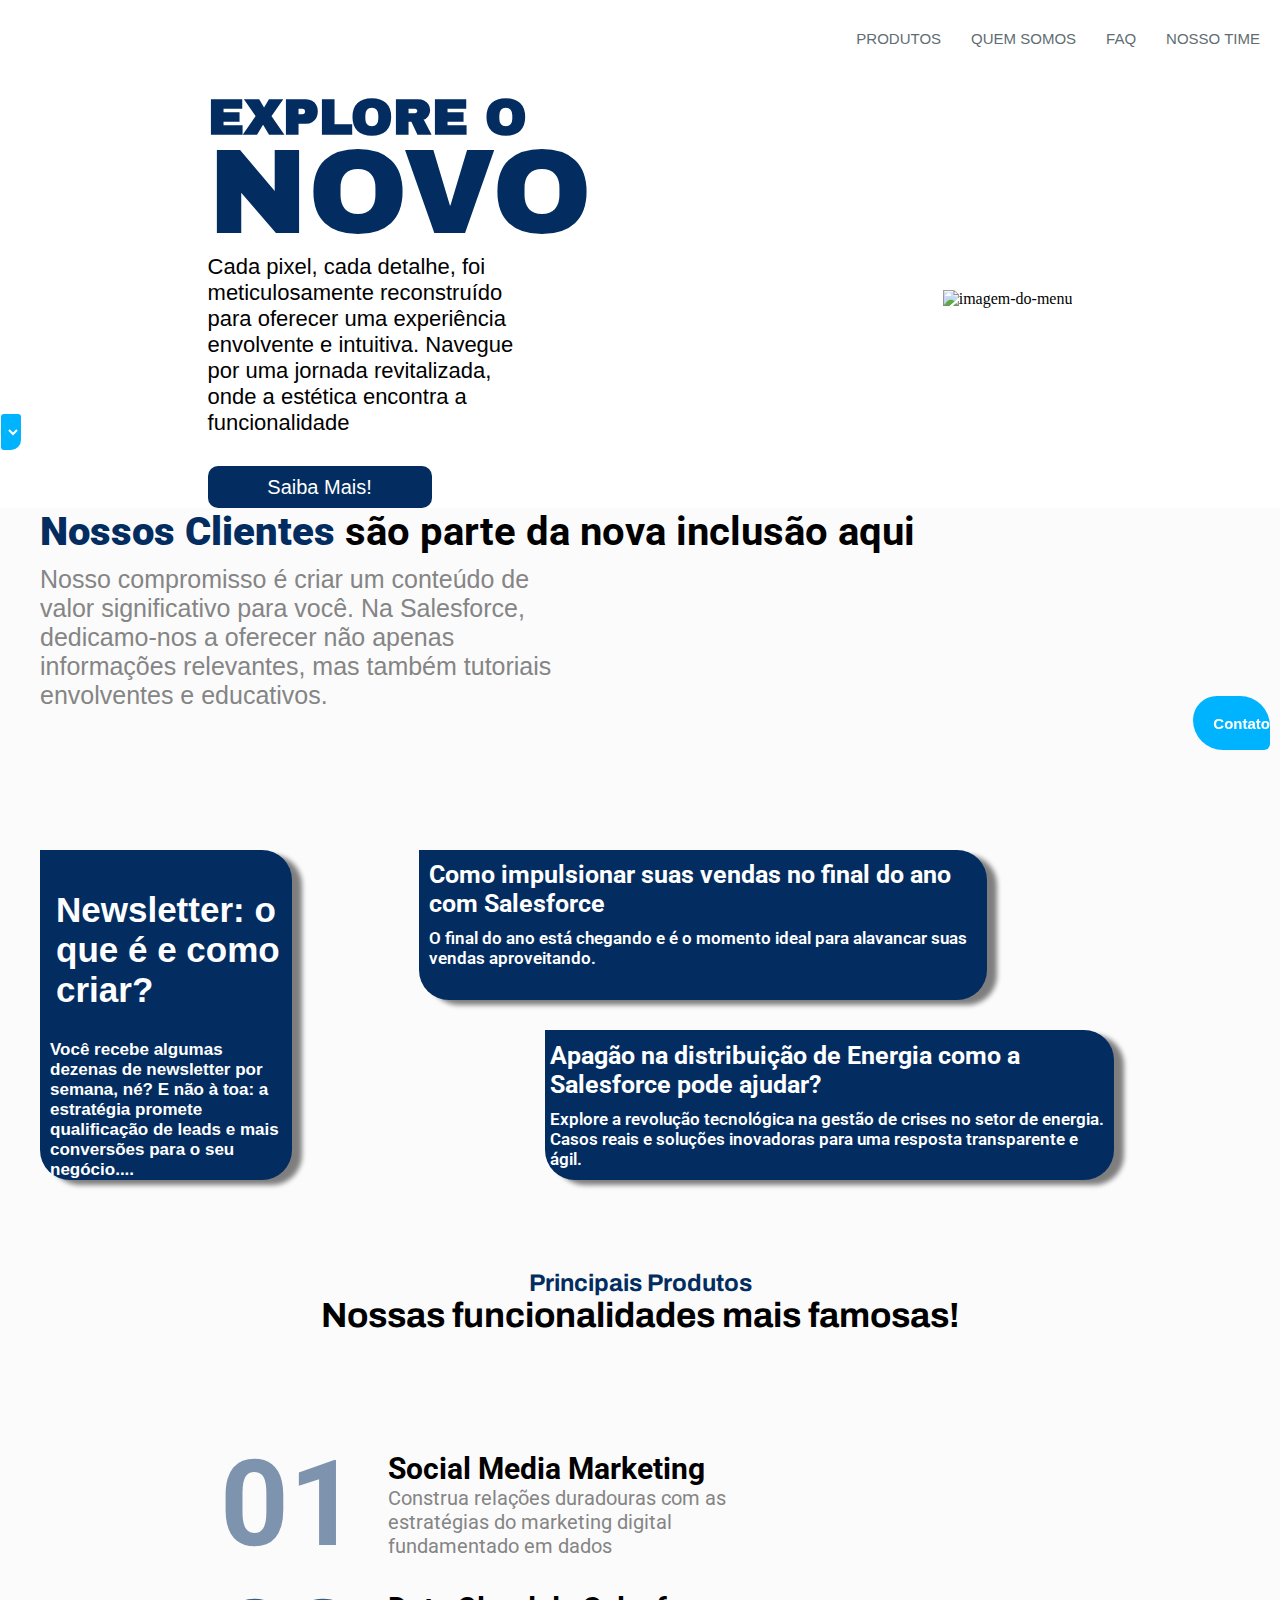
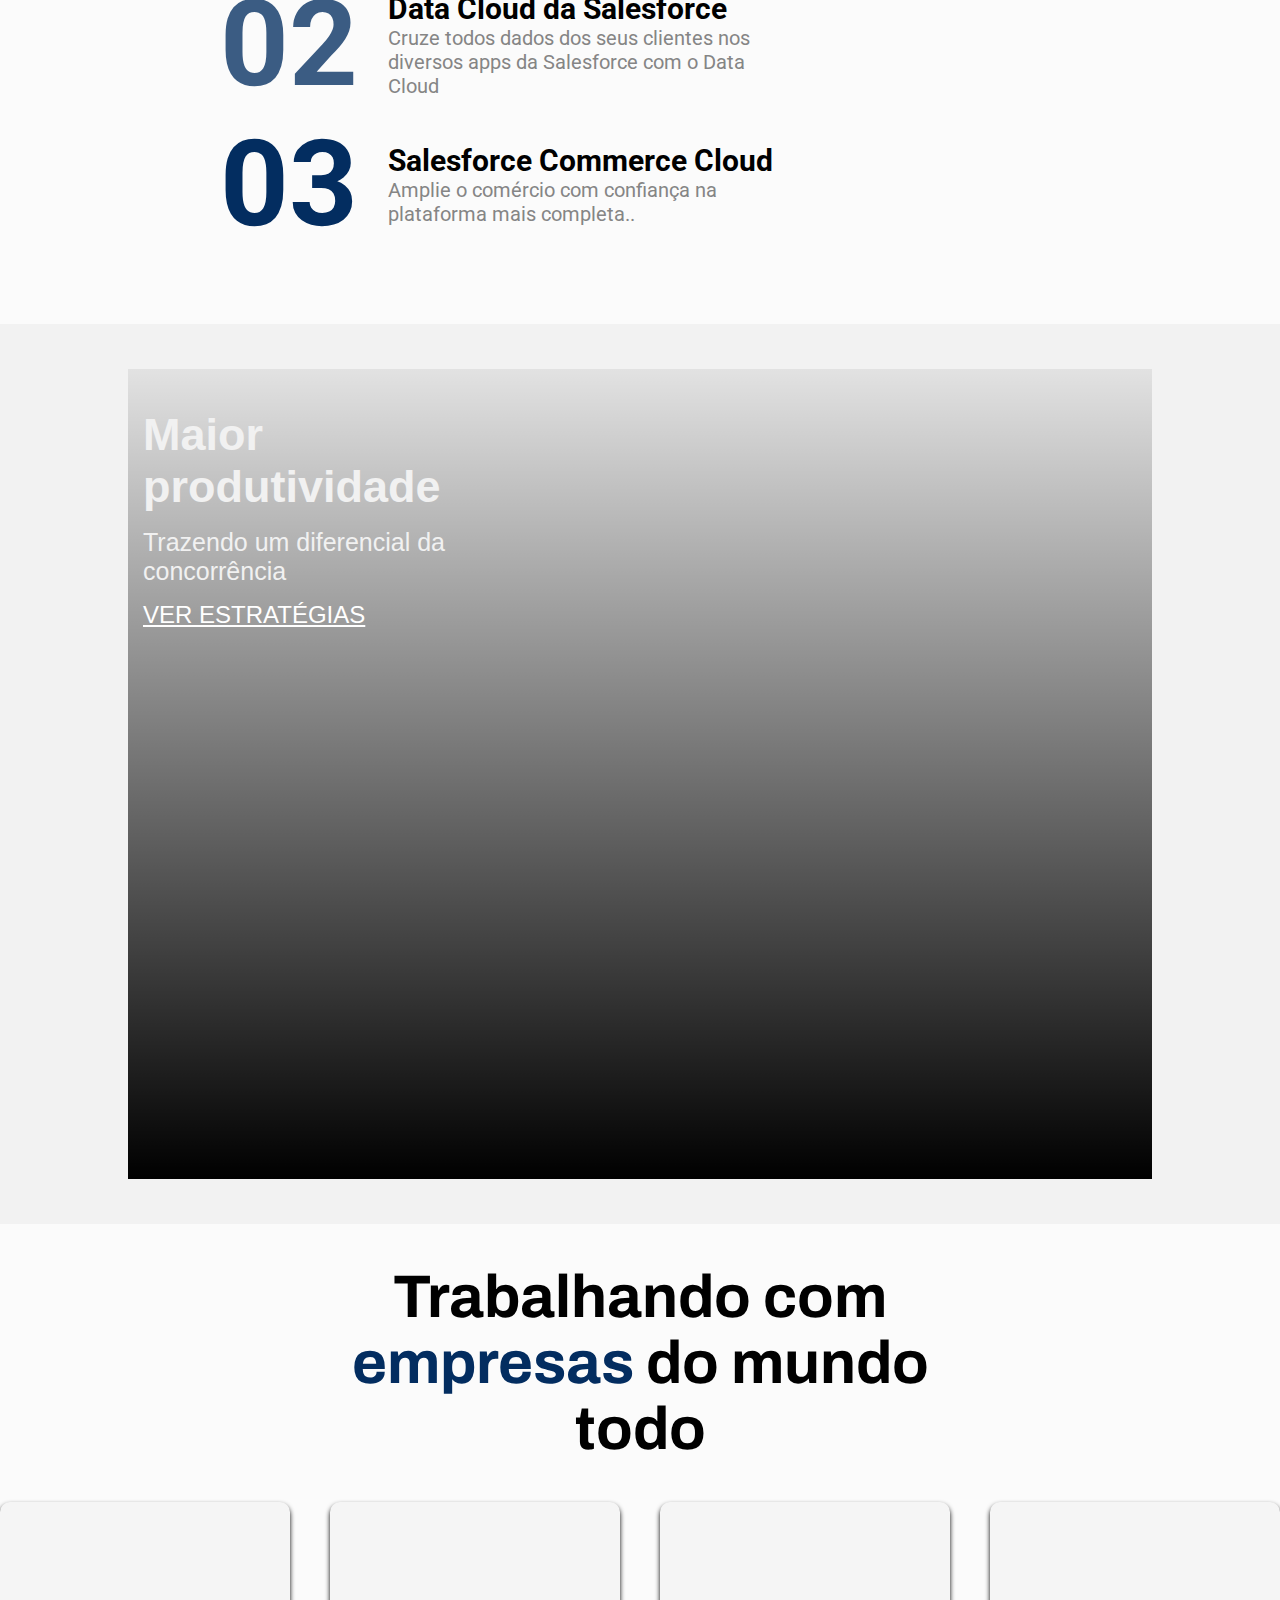
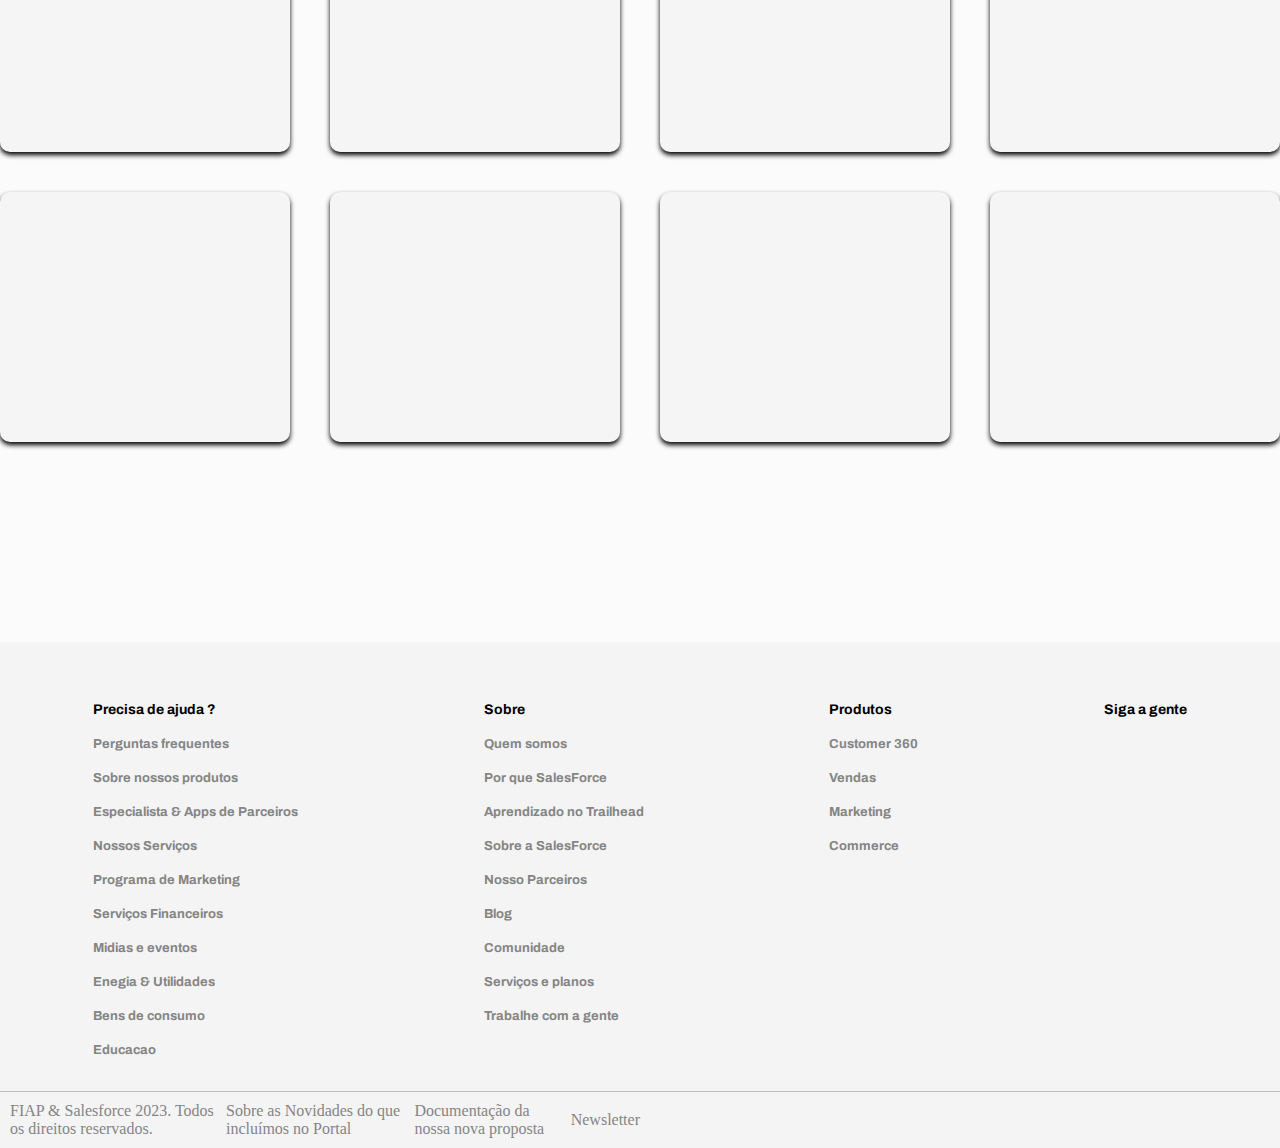
==== commit c110addd: "arrumando o formulario" ====
--- a/index.html
+++ b/index.html
@@ -9,7 +9,8 @@
     <link rel="stylesheet" href="./style/style.css">
     <link rel="stylesheet" href="./fontawesome/css/all.min.css">
     <link href="https://fonts.googleapis.com/icon?family=Material+Icons" rel="stylesheet">
-    <link rel="stylesheet" href="https://fonts.googleapis.com/css2?family=Material+Symbols+Outlined:opsz,wght,FILL,GRAD@24,400,0,0" />
+    <link rel="stylesheet"
+        href="https://fonts.googleapis.com/css2?family=Material+Symbols+Outlined:opsz,wght,FILL,GRAD@24,400,0,0" />
 </head>
 
 <body>
@@ -61,22 +62,28 @@
 
         <section class="iconeFomulario">
             <img class="iconeImagem" src="./imagem/php-sf-blog-removebg-preview 1.png" alt="">
-                <h2>Contato</h2>
+            <h2>Contato</h2>
         </section>
 
         <section class="formularioFixado formOculto">
+            <span class="material-symbols-outlined iconex">close</span>
             <form class="fixado" action="">
-                <legend class="legenda">Ganhe uma mentoria especializada<span class="material-symbols-outlined iconeX">close</span></legend>
-                <div class="name">
-                    <input type="text" id="name" placeholder="Nome" required>
-                    
-                    <input type="text" id="surname" placeholder="Sobrenome" required>
+                <h2 class="legenda">Ganhe uma mentoria <span class="especializada">especializada</span></h2>
+                <div class="formulario-lead">
+                    <input class="input" type="text" id="nome" required>
+                    <label for="nome">Nome Completo</label>
+                </div>
+
+                <div class="formulario-lead">
+                    <input class="input" type="email" id="email" required>
+                    <label for="email">Seu E-mail</label>
+                </div>
+
+                <div class="formulario-lead">
+                    <input class="input" type="tel" id="telefone" required>
+                    <label for="telefone">Seu Telefone</label>
+                </div>
                 
-                    <input type="email" id="" placeholder="Seu E-email" required>
-
-                    <input type="text" placeholder="Telefone" required>
-
-                </div>
                 <button class="botaoFormularioFixado">Enviar</button>
             </form>
         </section>
@@ -132,7 +139,7 @@
                     <div class="produtos">
                         <span class="numeros-produtos numero-um">01</span>
                         <div class="texto-produtos">
-                            <h1>Social Media Marketing</h1>
+                            <h2>Social Media Marketing</h2>
                             <p>Construa relações duradouras com as estratégias do marketing digital fundamentado em
                                 dados </p>
                         </div>
@@ -142,7 +149,7 @@
                     <div class="produtos">
                         <span class="numeros-produtos numero-dois">02</span>
                         <div class="texto-produtos">
-                            <h1>Data Cloud da Salesforce</h1>
+                            <h2>Data Cloud da Salesforce</h2>
                             <p>Cruze todos dados dos seus clientes nos diversos apps da Salesforce com o Data Cloud</p>
                         </div>
                     </div>
@@ -150,7 +157,7 @@
                     <div class="produtos">
                         <span class="numeros-produtos numero-tres">03</span>
                         <div class="texto-produtos">
-                            <h1>Salesforce Commerce Cloud </h1>
+                            <h2>Salesforce Commerce Cloud </h2>
                             <p>Amplie o comércio com confiança na plataforma mais completa.. </p>
                         </div>
                     </div>
@@ -246,18 +253,23 @@
 
             <div class="conteudo">
                 <h3>Siga a gente</h3>
-                <a href="#">
-                    <i class="fa-brands fa-instagram"></i>
-                </a>
-
-                <a href="#">
-                    <i class="fa-brands fa-facebook"></i>
-                </a>
-
-                <a href="">
-                    <i class="fa-brands fa-linkedin"></i>
-                </a>
-
+                <div class="redes-sociais">
+                    <a href="https://www.instagram.com/salesforce/">
+                        <i class="fa-brands fa-instagram"></i>
+                    </a>
+
+                    <a href="https://www.facebook.com/salesforce">
+                        <i class="fa-brands fa-facebook"></i>
+                    </a>
+
+                    <a href="https://www.linkedin.com/company/salesforce/">
+                        <i class="fa-brands fa-linkedin"></i>
+                    </a>
+
+                    <a href="https://www.youtube.com/@SalesforceBrasil">
+                        <i class="fa-brands fa-youtube"></i>
+                    </a>
+                </div>
             </div>
         </div>
     </footer>
@@ -282,7 +294,7 @@
             </div>
             <img src="./logo/Logo Sales.png" alt="">
         </div>
-        <a href="https://www.fiap.com.br/" class="logo-fiap"><img  src="./logo/Logo Fiap.png" alt=""></a>
+        <a href="https://www.fiap.com.br/" class="logo-fiap"><img src="./logo/Logo Fiap.png" alt=""></a>
     </footer>
 
     <script src="./Javascript/script.js"></script>
@@ -290,13 +302,13 @@
     <div vw class="enabled">
         <div vw-access-button class="active"></div>
         <div vw-plugin-wrapper>
-          <div class="vw-plugin-top-wrapper"></div>
+            <div class="vw-plugin-top-wrapper"></div>
         </div>
-      </div>
-      <script src="https://vlibras.gov.br/app/vlibras-plugin.js"></script>
-      <script>
+    </div>
+    <script src="https://vlibras.gov.br/app/vlibras-plugin.js"></script>
+    <script>
         new window.VLibras.Widget('https://vlibras.gov.br/app');
-      </script>
+    </script>
 </body>
 
 </html>--- a/style/style.css
+++ b/style/style.css
@@ -206,131 +206,104 @@
 }
 
 .formularioFixado {
-    width: 50%;
-    height: 500px;
-    background-color: #F2F2F2;
-    border-radius: 10px;
+    background-color: #ffffff;
+    max-width: 300px;
+    height: 450px;
+    padding: 40px;
+
+    border-radius: 20px;
+    border: 6px solid;
+    border-color: var(--cor-primaria);
 
 
     position: fixed;
-    right: 25%;
-    bottom: 20%;
-
-    box-shadow: 0 0 10px 10px #666;
-}
-
-.legenda {
-    display: flex;
-    align-items: center;
-    justify-content: space-between;
-    width: 100%;
-    height: 60px;
-    background-color: var(--cor-primaria);
-    border-radius: 10px 0px 0px;
-    font-size: 20px;
-    font-family: Arial, Helvetica, sans-serif;
-    font-weight: 300;
-    color: #F1F1F1;
-}
-
-.material-symbols-outlined {
-    cursor: pointer;
-}
-
+    bottom: 1%;
+    right: 10px; 
+
+}
 
 .fixado {
-    width: 100%;
     display: flex;
     flex-direction: column;
     align-items: center;
-    gap: 30px;
-
-}
-
-.name {
-    display: flex;
-    flex-direction: column;
-    width: 80%;
-    gap: 20px;
-
-}
-
-
-.name input {
-    display: flex;
-    justify-content: center;
+}
+
+.legenda {
+    text-align: center;
+    font-size: 30px;
+    font-family: Arial, Helvetica, sans-serif;
+    margin: 10px 0px;
+}
+
+.especializada {
+    color: var(--cor-primaria);
+}
+
+.formulario-lead {
+    position: relative;
+    margin: 20px 0px;
+}
+
+.formulario-lead label {
+    position: absolute;
+    left: 0;
+    bottom: 5px;
+    transition: all 0.2s;
+    font-family: Arial, Helvetica, sans-serif;
+}
+
+.input{
     width: 100%;
-    height: 50px;
-    gap: 20px;
-    border-radius: 10px;
-    border-style: none;
-    padding: 1px;
-    text-transform: uppercase;
-
-
-}
-
-.name input:focus {
+    border: none;
+    border-bottom: 2px solid #ccc;
+    padding: 5px;
+    font-size: 17px;
     outline: none;
 }
 
-.name label {
-    font-size: 15px;
-    font-family: Arial, Helvetica, sans-serif;
-    font-weight: 400;
-}
-
-.asteriscoVermelho {
-    color: red;
-}
-
-.botaoFormularioFixado {
-    width: 50%;
-    padding: 20px;
+form .formulario-lead .input:focus ~ label,
+form .formulario-lead .input:valid ~ label {
+    transform: translateY(-24px);
+    font-size: 12px;
+    color: #00b3ff;
+} 
+
+.botaoFormularioFixado{
+    width: 70%;
+    padding: 10px;
     border-style: none;
     border-radius: 10px;
-    margin-bottom: 10px;
     background-color: var(--cor-primaria);
-    color: #F1F1F1;
-
-    transition: 1.05s;
-    cursor: pointer;
-}
-
-.botaoFormularioFixado:hover {
-    background-color: #4A7CFF;
-}
-
-
-
-
-/* introdução  */
-.titulo-introducao {
-    width: 50%;
-    margin-top: 40px;
-    margin-left: 70px;
-}
-
-.titulo-introducao h2 {
-    font-family: "Archivo";
-    font-size: 33px;
-    font-style: normal;
-    font-weight: 700;
-    line-height: normal;
-}
-
-.nossos-clientes {
+    color: #fff;
+    transition: 1.5s;
+}
+
+.botaoFormularioFixado:hover{
+    background-color: #00b3ff;
+}
+
+/* Nosso cliente */
+
+.titulo-introducao{
+    margin-left: 40px;
+}
+
+.titulo-introducao h2{
+    font-size: 40px;
+    font-family: "Roboto";
+}
+
+.nossos-clientes{
     color: var(--cor-primaria);
 }
 
-.titulo-introducao p {
+.titulo-introducao p{
+    width: 44%;
+    font-size: 25px;
+    font-family: sans-serif;
     margin-top: 10px;
-    color: #bbb;
-    font-size: 20px;
-    font-weight: 400;
-
-}
-
+    color: #858585;
+}
 /* introducao card */
 
 .introducao-card {
@@ -550,6 +523,7 @@
     background-repeat: no-repeat;
     background-position: center center;
     background-size: cover;
+    border-image: fill 0 linear-gradient(#0001, #000);
     width: 80%;
     height: 90%;
 
@@ -672,6 +646,17 @@
     font-weight: 700;
 }
 
+.redes-sociais {
+    display: flex;
+    flex-direction: row;
+    gap: 20px;
+
+}
+
+.redes-sociais i {
+    font-size: 20px;
+}
+
 /* segundo rodape */
 .segundo-rodape {
     background-color: #F4F4F4;
@@ -720,12 +705,10 @@
 
 
     #burguer {
-        width: 7%;
         display: flex;
         justify-content: center;
         align-items: center;
         font-size: 50px;
-
     }
 
     .menu-open {
@@ -743,7 +726,6 @@
 
     .menu-open a {
         color: var(--cor-primaria);
-        font-size: 35px;
     }
 
     .tituloMenu {
@@ -786,7 +768,7 @@
         font-size: 20px;
     }
 
-    .acessibilidade{
+    .acessibilidade {
         bottom: 50px;
     }
 
@@ -945,30 +927,65 @@
         width: 5%;
     }
 
+    .introducao-card {
+        display: flex;
+        flex-direction: column;
+        align-items: center;
+        gap: 40px;
+    }
+
     .card {
-        height: 400px;
+        height: 260px;
+        width: 80%;
     }
 
     .imagem-card-da-direita {
-        height: 210px;
+        display: none;
     }
 
     .card-direita {
-        height: 210px;
+        width: 80%;
+        height: 160px;
+    }
+
+    .card-meio {
+        width: 80%;
+    }
+
+    .card-imagem-esquerda {
+        display: none;
     }
 
     .imagem-grande-direita {
         display: none;
     }
 
-    .imagem-urso {
-        height: 50%;
-    }
 
     .iconeFomulario {
         width: 10%;
     }
 
+    .numeros-produtos {
+        font-size: 30px;
+    }
+
+    .sequencia-principais-produtos {
+        gap: 30px;
+    }
+
+    .produtos h2 {
+        width: 100%;
+        font-size: 18px;
+    }
+
+    .produtos p {
+        font-size: 16px;
+    }
+
+    .imagem-urso {
+        width: 60%;
+        height: 50%;
+    }
 }
 
 @media (width: 1024px) {
@@ -1007,15 +1024,4 @@
     .iconeFomulario {
         width: 10%;
     }
-}
-
-/* 
-html{
-    width: 100%;
-    display: flex;
-}
-
-body{ 
-    display: flex;
-    flex-direction: column; 
-}  */+}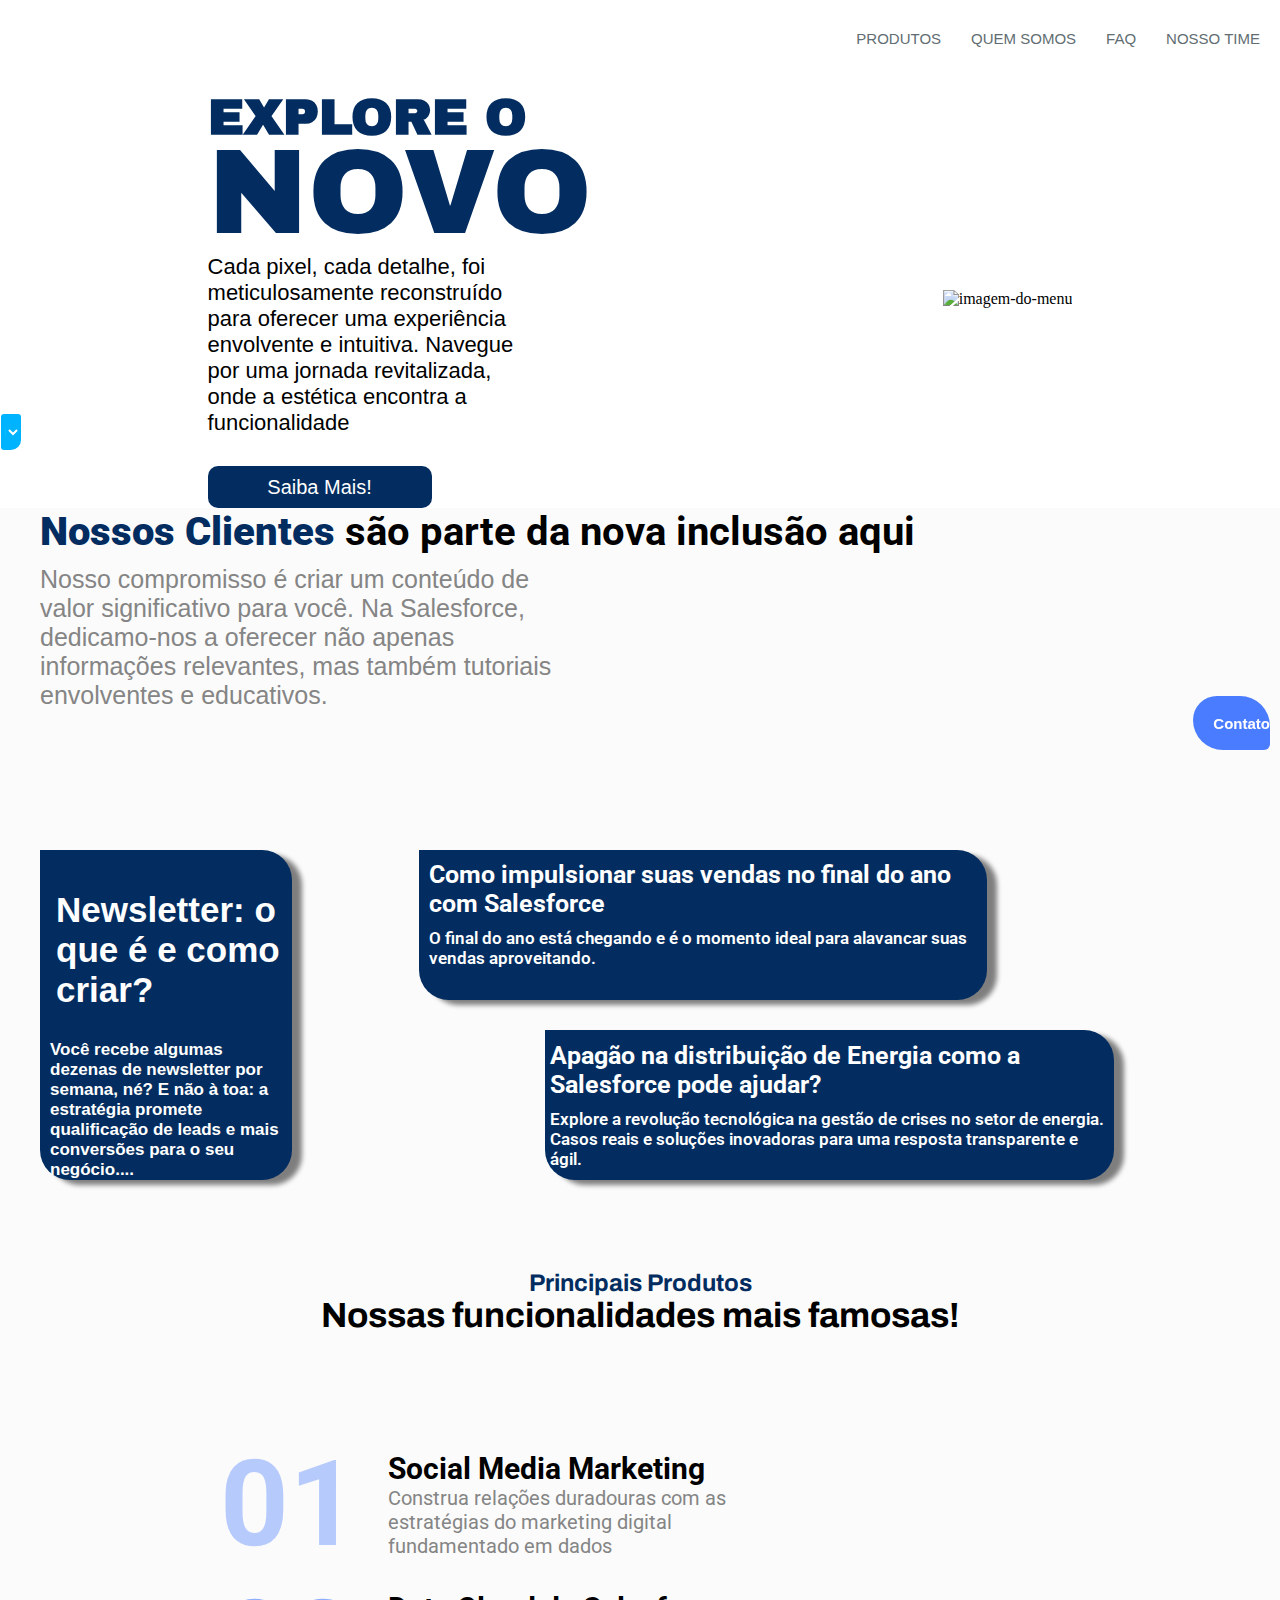
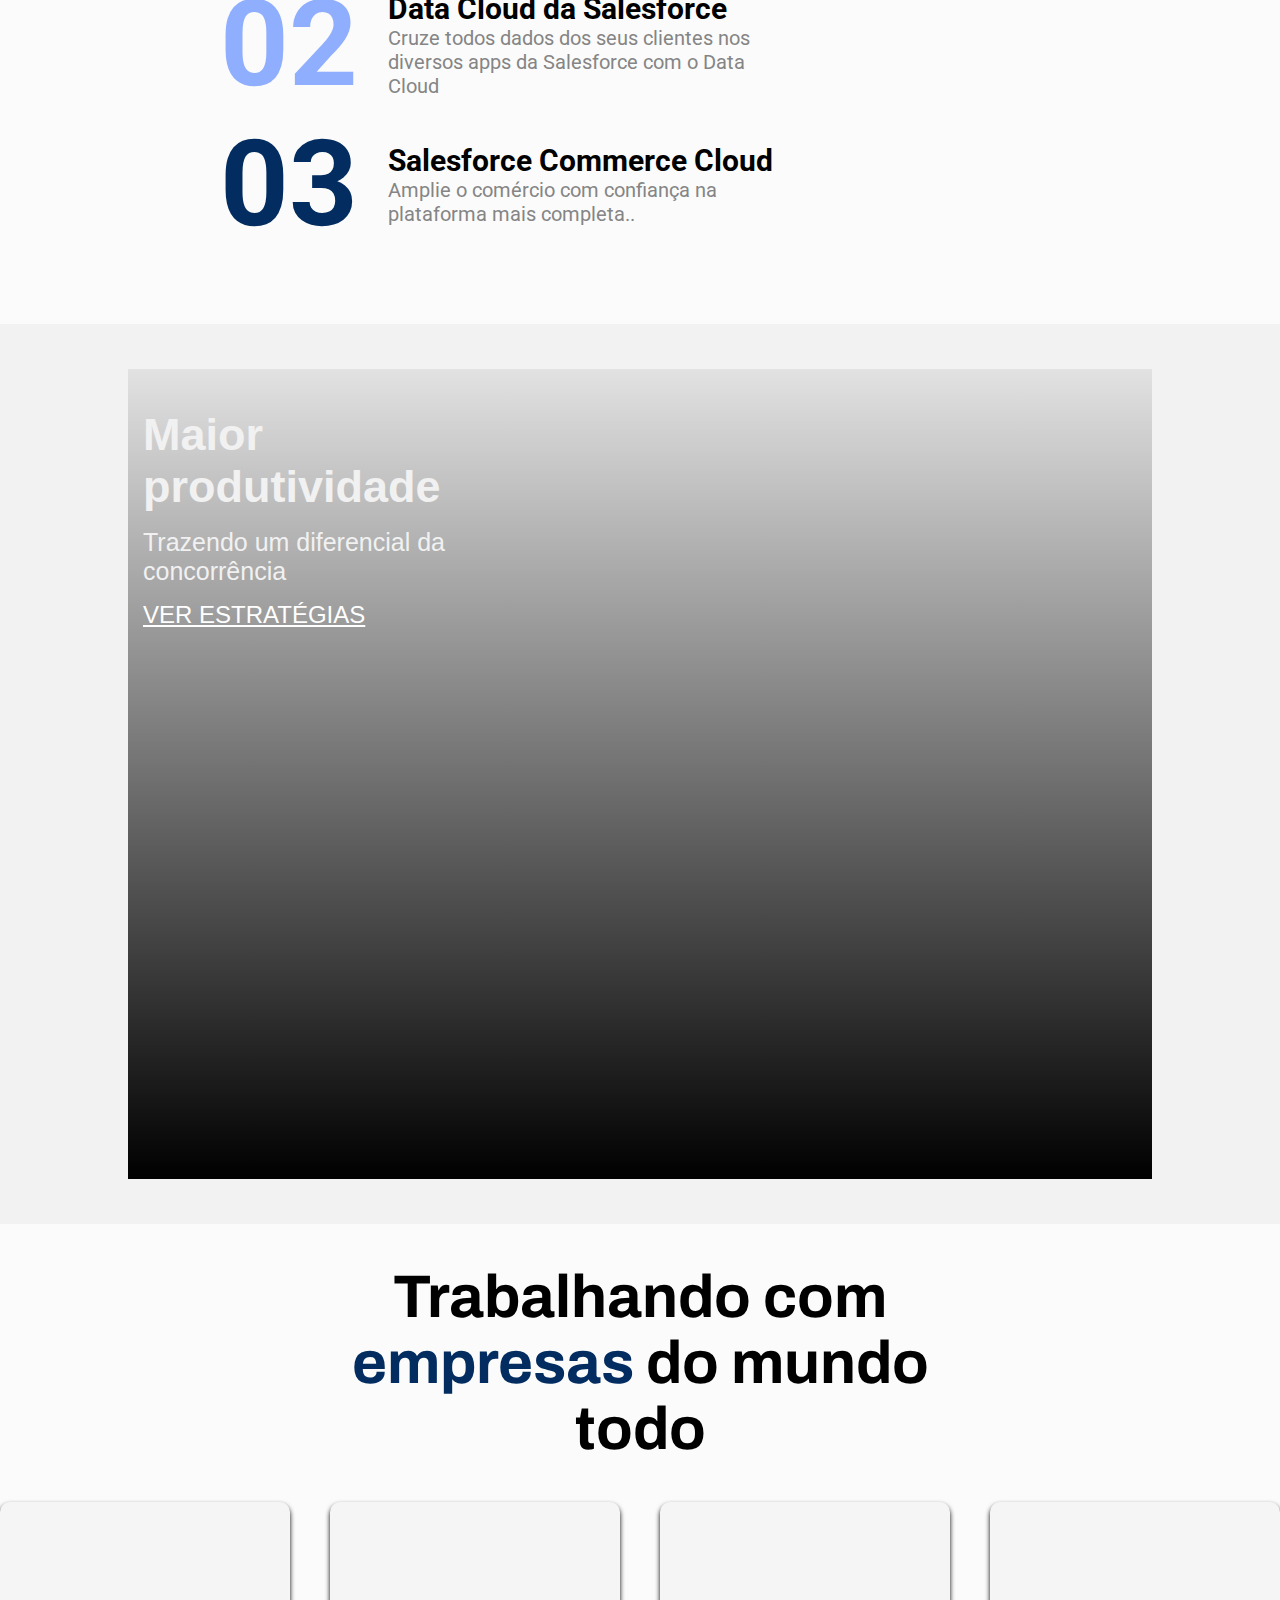
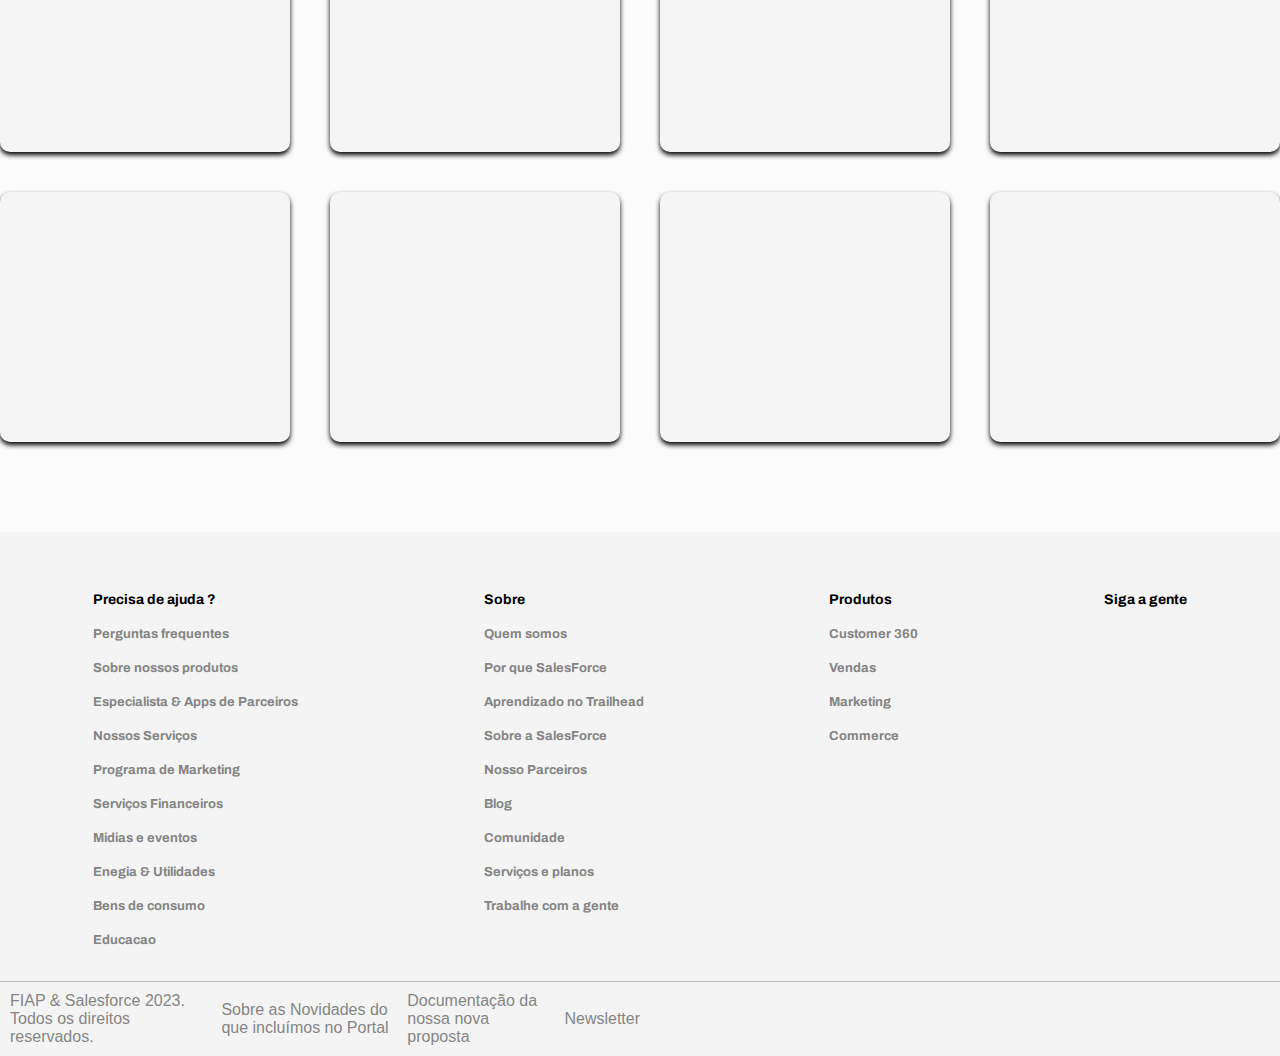
==== commit af225d73: "Criando a pagina quem somos e criando responsividade para tela de celular" ====
--- a/index.html
+++ b/index.html
@@ -9,8 +9,7 @@
     <link rel="stylesheet" href="./style/style.css">
     <link rel="stylesheet" href="./fontawesome/css/all.min.css">
     <link href="https://fonts.googleapis.com/icon?family=Material+Icons" rel="stylesheet">
-    <link rel="stylesheet"
-        href="https://fonts.googleapis.com/css2?family=Material+Symbols+Outlined:opsz,wght,FILL,GRAD@24,400,0,0" />
+    <link rel="stylesheet" href="https://fonts.googleapis.com/css2?family=Material+Symbols+Outlined:opsz,wght,FILL,GRAD@24,400,0,0" />
 </head>
 
 <body>
@@ -24,7 +23,7 @@
                     <a class="link" href="./paginas/produtos.html">Produtos</a>
                 </li>
                 <li>
-                    <a class="link" href="">Quem somos</a>
+                    <a class="link" href="./paginas/quemsomos.html">Quem somos</a>
                 </li>
                 <li>
                     <a class="link" href="">FAQ</a>
--- a/style/style.css
+++ b/style/style.css
@@ -102,7 +102,7 @@
 
 .texto-titulo {
     width: 25%;
-    color: #032d60;
+    color: var(--cor-primaria);
 
     display: flex;
     flex-direction: column;
@@ -145,7 +145,7 @@
 
 
 .botao-titulo:hover {
-    background-color: rgb(25, 132, 247);
+    background-color: #4A7CFF;
     transform: scale(1.1);
 }
 
@@ -187,7 +187,7 @@
     display: flex;
     align-items: center;
     justify-content: space-evenly;
-    background-color: #00b3ff;
+    background-color: #4A7CFF;
     border-radius: 40px 50px 10px;
     font-family: sans-serif;
     font-size: 10px;
@@ -213,7 +213,7 @@
 
     border-radius: 20px;
     border: 6px solid;
-    border-color: var(--cor-primaria);
+    border-color: #032d60;
 
 
     position: fixed;
@@ -279,7 +279,7 @@
 }
 
 .botaoFormularioFixado:hover{
-    background-color: #00b3ff;
+    background-color: #4A7CFF;
 }
 
 /* Nosso cliente */
@@ -494,11 +494,11 @@
 }
 
 .numero-um {
-    color: #032d6081;
+    color: #4a7dff62;
 }
 
 .numero-dois {
-    color: #032d60c5;
+    color: #4a7dff9d;
 }
 
 .numero-tres {
@@ -617,7 +617,7 @@
 .rodape {
     background-color: #F4F4F4;
     height: 450px;
-    margin-top: 200px;
+    margin-top: 90px;
 }
 
 .rodape-conteudo {
@@ -684,7 +684,8 @@
 
 .conteudo-rodape a {
     text-decoration: none;
-    color: #858585
+    color: #858585;
+    font-family: Arial, Helvetica, sans-serif;
 }
 
 
@@ -787,8 +788,8 @@
     }
 
     .formularioFixado {
-        width: 65%;
-        height: 550px;
+        width: 60%;
+        height: 400px;
 
         position: fixed;
         right: 7px;
@@ -874,6 +875,10 @@
         background-position: center center;
     }
 
+    .imagemDivulgaTexto p{
+       width: 90%;
+    }
+
 
     .cards-empresa h2 {
         width: 100%;
